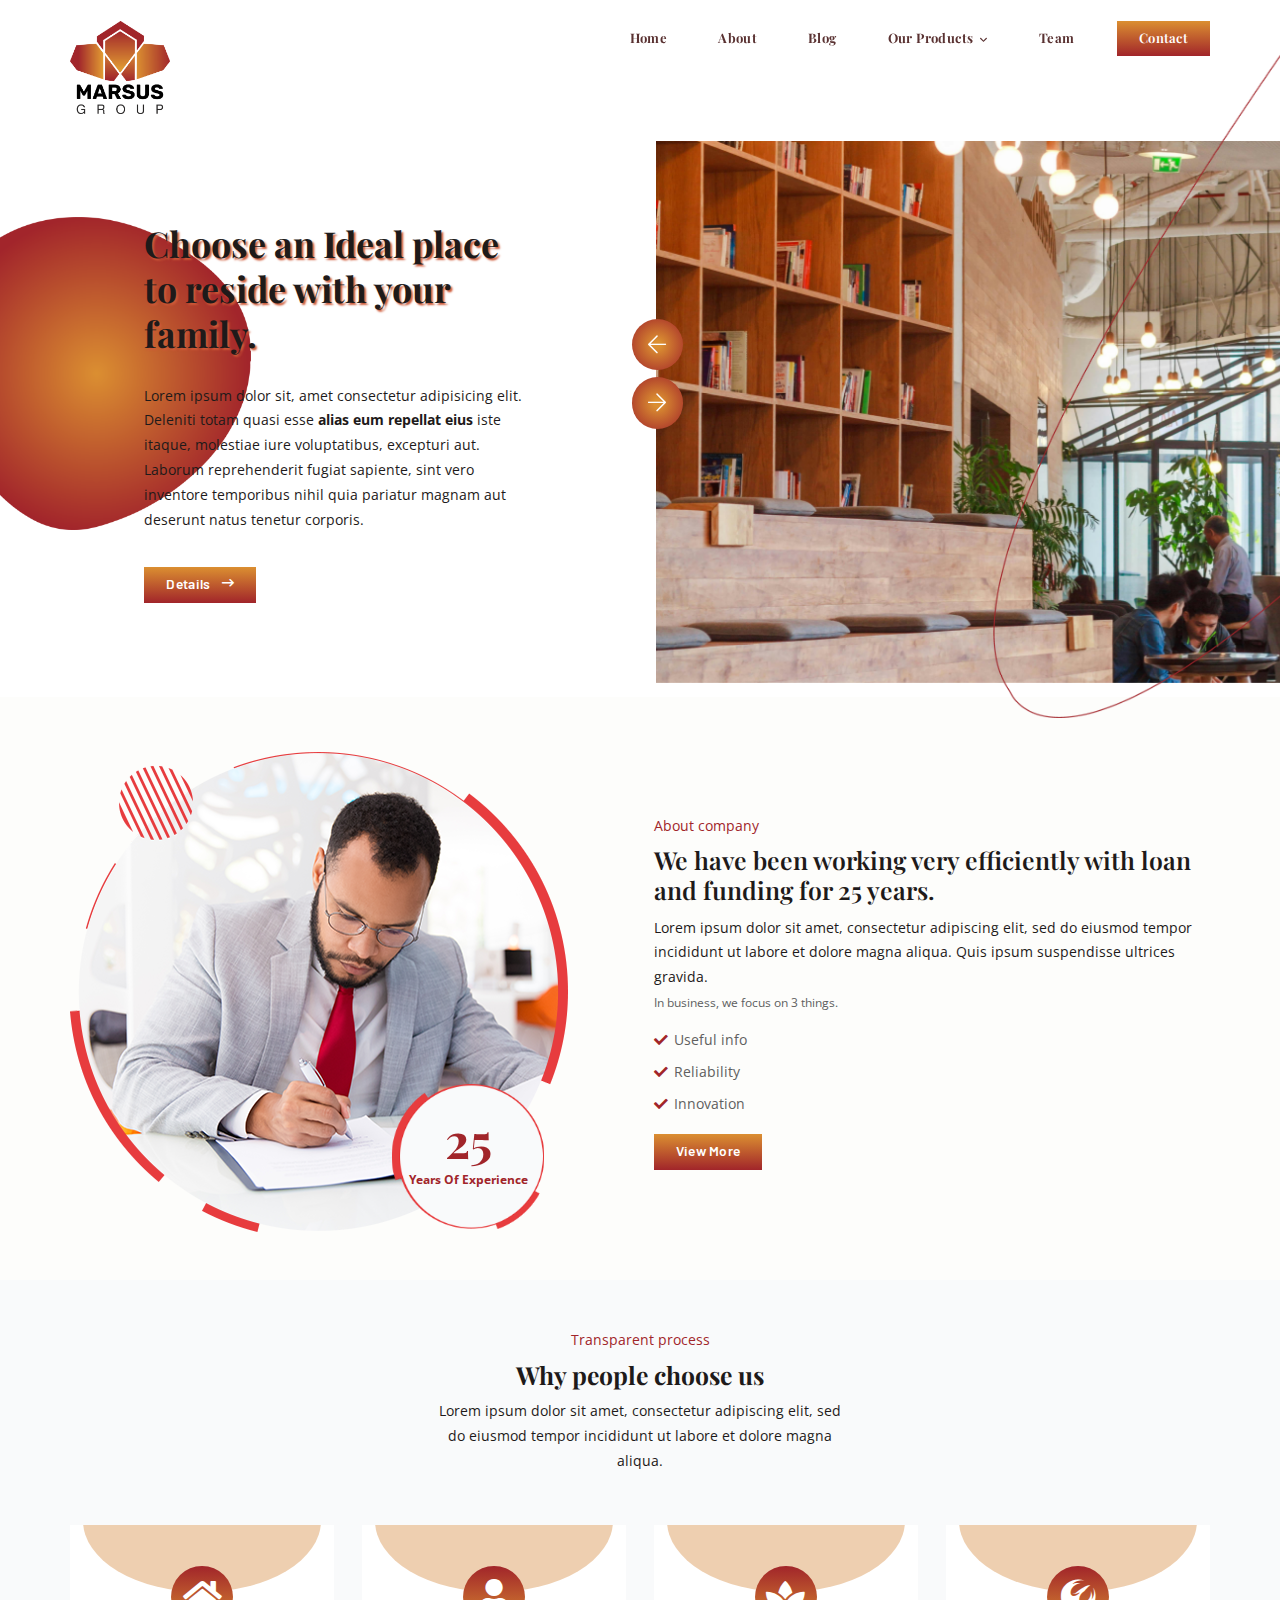
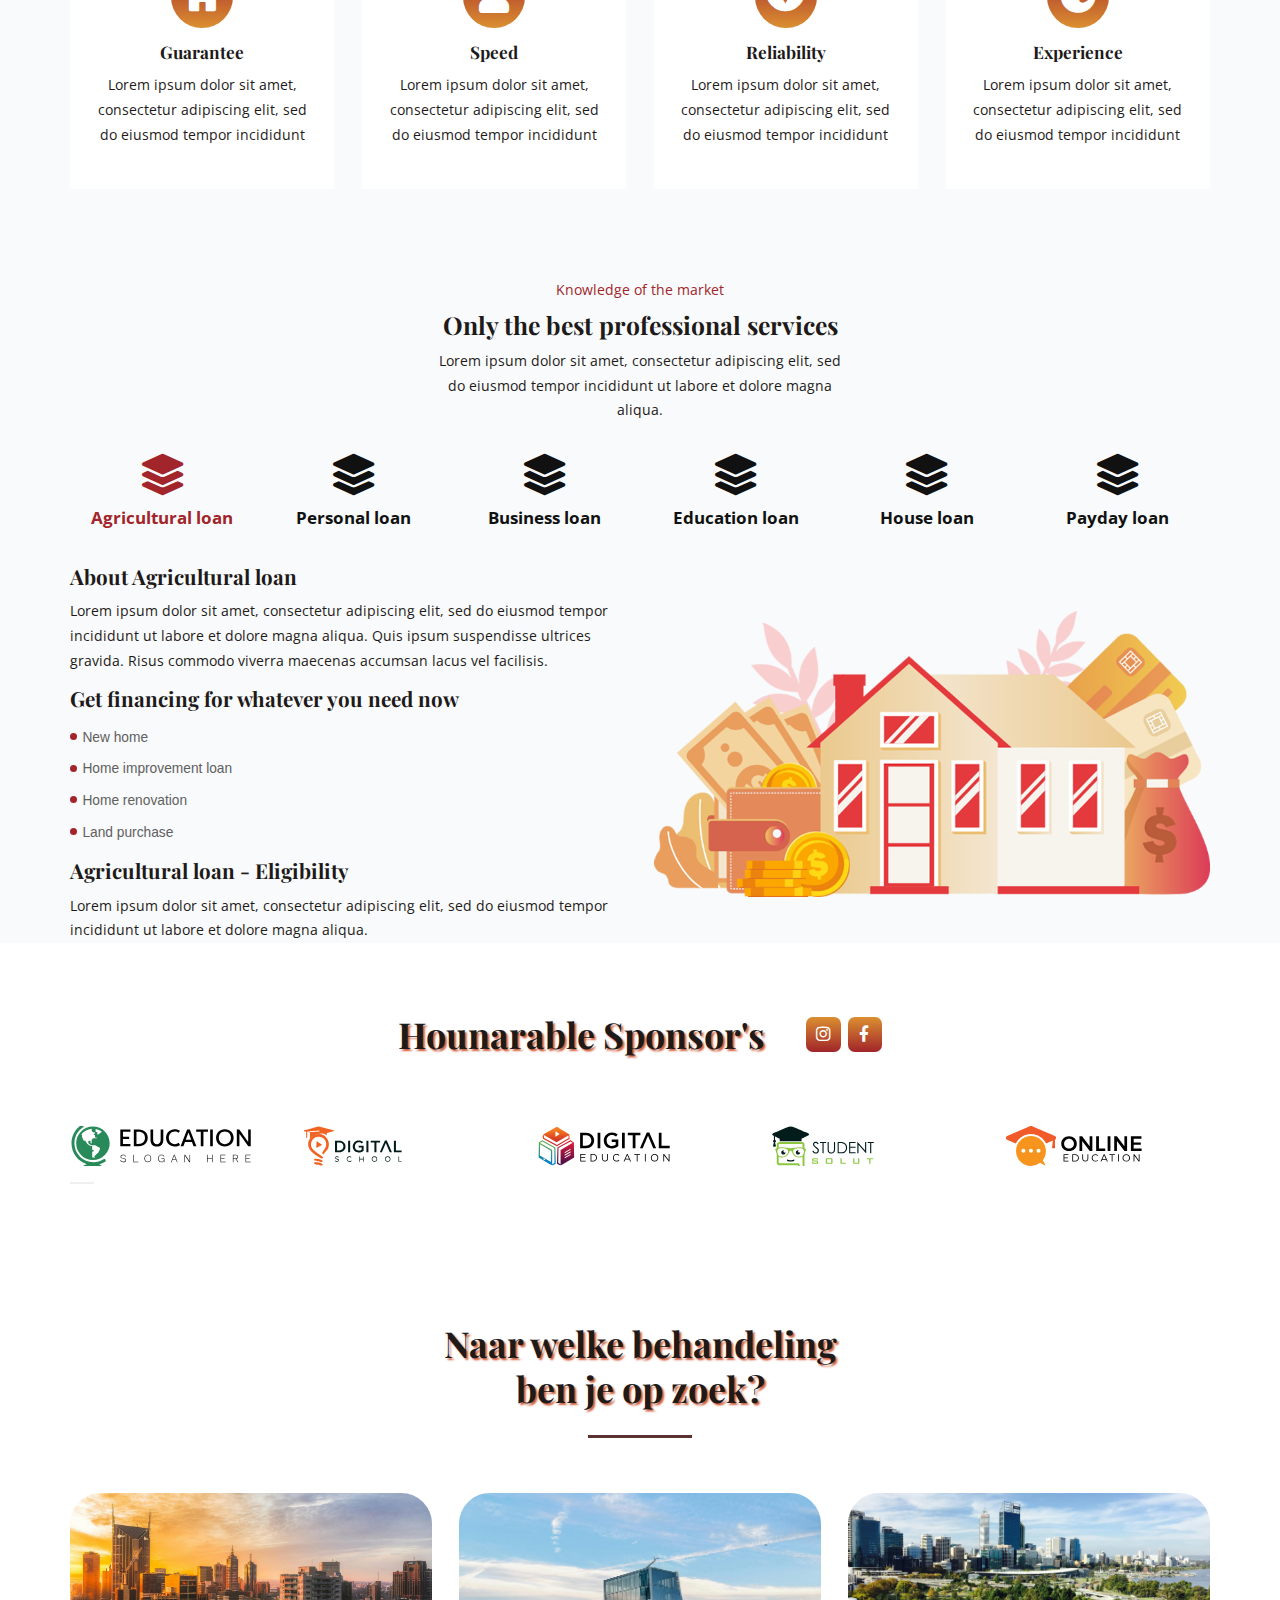
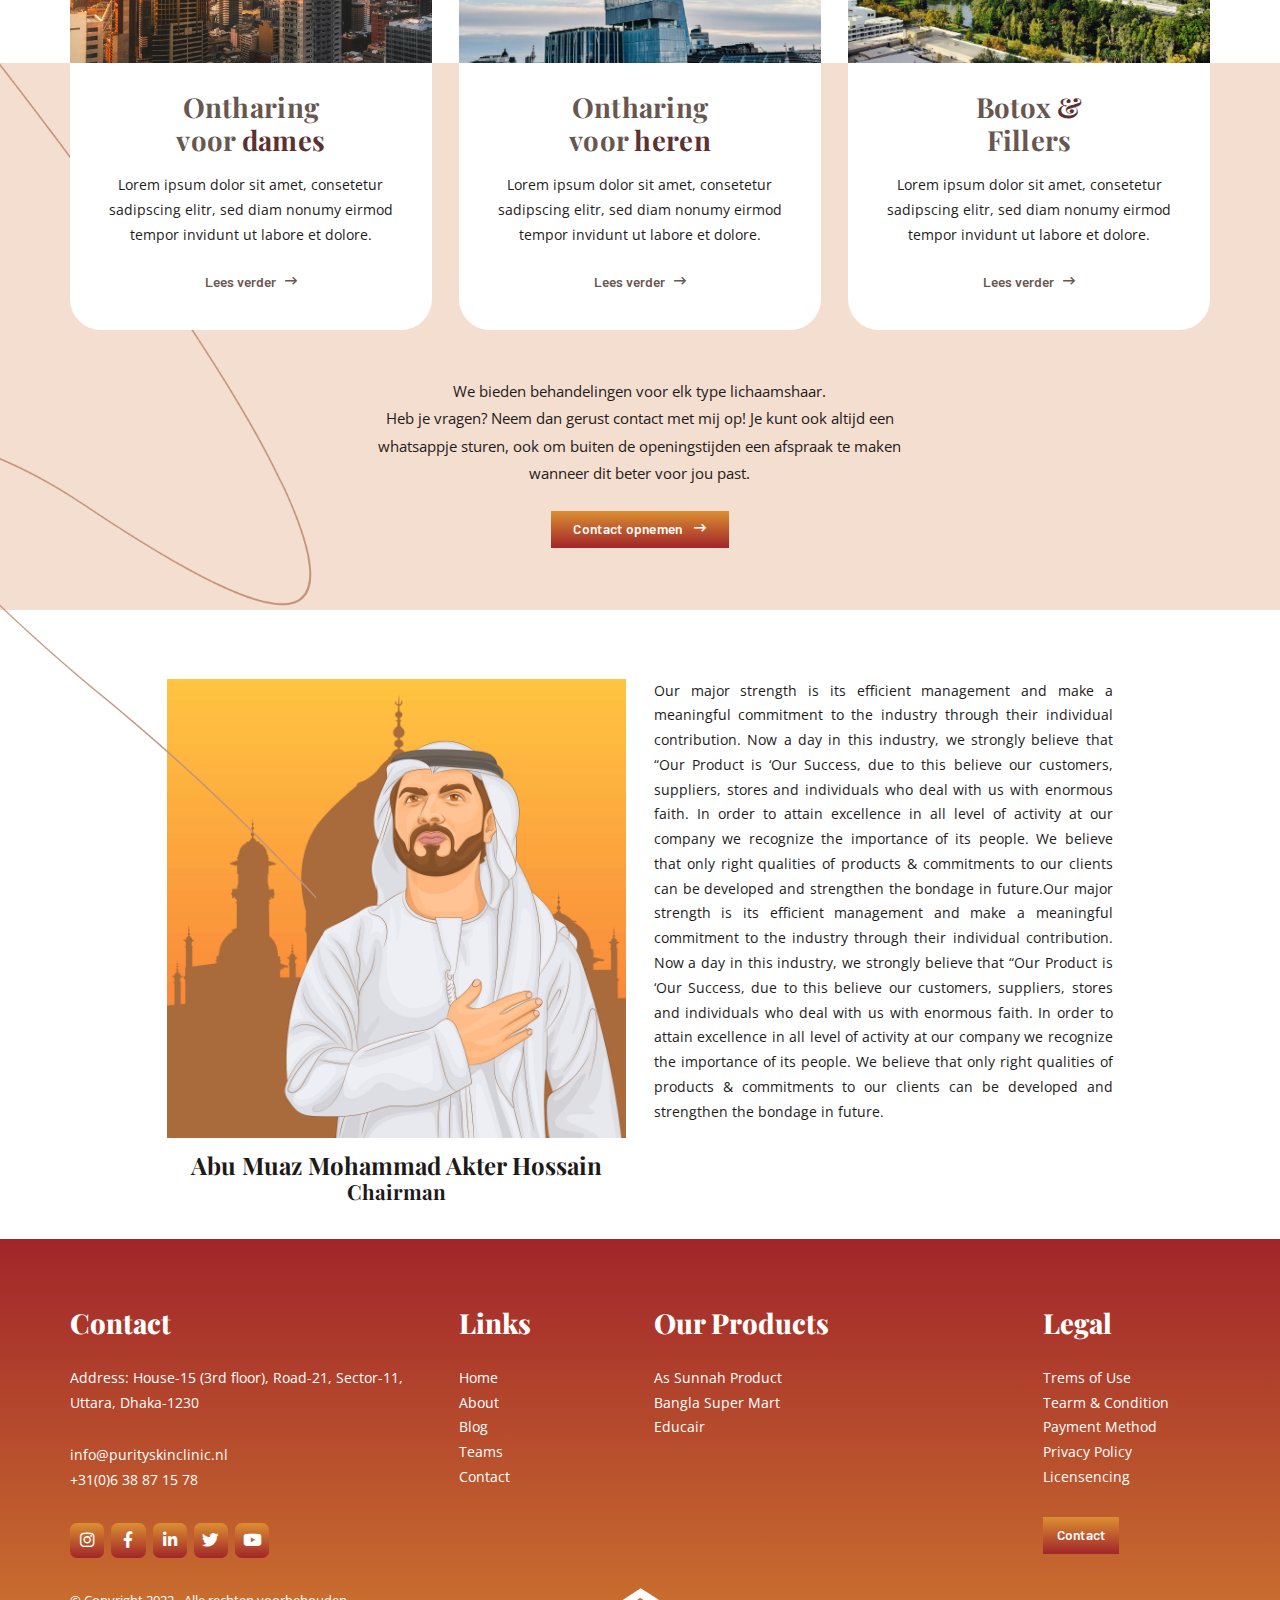
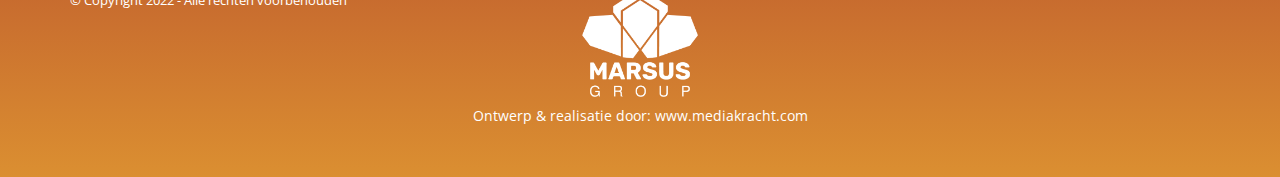
==== index.html @ e3d8effc "first commit" ====
<!DOCTYPE html>
<html lang="en">
<head>
    <meta charset="utf-8">
    <meta name="description" content="">
    <meta name="keywords" content="app, landing, corporate, Creative, Html Template, Template">
    <meta name="author" content="web-themes">
    <meta http-equiv="x-ua-compatible" content="ie=edge">
    <meta name="viewport" content="width=device-width, minimum-scale=1.0, maximum-scale=1.0, initial-scale=1">

    <!-- title -->
   <title>Marsus Group</title>

    <!-- favicon -->
    <link href="img/favicon.png" type="image/png" rel="icon">

    <!-- all css here -->
    <link href="css/bootstrap.min.css" rel="stylesheet" type="text/css" />
    <link href="css/fontawesome.min.css" rel="stylesheet" type="text/css" />
    <link href="css/owl.carousel.min.css" rel="stylesheet" type="text/css" />
    <link href="css/helper.css" rel="stylesheet" type="text/css" />
    <link href="css/style.css" rel="stylesheet" type="text/css" />
    <link href="css/responsive.css" rel="stylesheet" type="text/css" />
</head>
<body>
    <!-- Preloader Start -->
    <!-- <div id="preloader">
        <div class="loader3">
            <span></span>
            <span></span>
        </div>
    </div> -->
    <!-- Preloader End -->

    <!-- start header -->
    <header>
        <div class="container d-flex align-items-start justify-content-between">
            <!--logo start-->
            <a href="index.html" class="logo">
                <img src="img/logo.png" class="img-fluid" alt="">
            </a>
            <!--menu start-->
            <ul id="menu">
            <li class="nav-item"><a href="index.html" class="nav-link">Home</a></li>
            <li class="nav-item"><a href="about.html" class="nav-link">About</a></li>
            <li class="nav-item"><a href="blog.html" class="nav-link">Blog</a></li>               
            <li class="nav-item drop_box">
                <a href="#" class="nav-link">Our Products <i class="far fa-angle-down"></i></a>
                <div class="drop_wrap">
                    <ul>
                        <li><a href="#">Marsus trade group</a></li>
                        <li><a href="#">Marsus trade group</a></li>
                    </ul>
                </div>
            </li>
           
            <li class="nav-item"><a href="team.html" class="nav-link">Team</a></li>
            <li class="nav-item"><a href="contact.html" class="button">Contact</a></li>
        </ul>
            <!--menu end-->

            <!-- menu toggler -->
            <div class="hamburger-menu">
                <span class="line-top"></span>
                <span class="line-center"></span>
                <span class="line-bottom"></span>
            </div>
        </div>
    </header>

    <main class="overflow-hidden">
        <!-- home area -->
        <div class="home_area">
            <div class="home_content">
                <h2 class="title">Choose an Ideal place to reside with your family.</h2>
                <p class="mt_40">Lorem ipsum dolor sit, amet consectetur adipisicing elit. Deleniti totam quasi esse <strong>alias eum repellat eius</strong>  iste itaque, molestiae iure voluptatibus, excepturi aut. Laborum reprehenderit fugiat sapiente, sint vero inventore temporibus nihil quia pariatur magnam aut deserunt natus tenetur corporis.</p>

                <div class="button_group pt_25">
                    <a href="#" class="button mt_25">
                        Details
                        <i class="far fa-long-arrow-right"></i>
                    </a>                    
                </div>
            </div>
            <div class="slider_wrap">
                <div class="owl-carousel home_slider">
                    <div class="item" style="background-image: url(img/home-bg-1.jpg);"></div>
                    <div class="item" style="background-image: url(img/home-bg-2.jpg);"></div>
                    <div class="item" style="background-image: url(img/home-bg-1.jpg);"></div>
                    <div class="item" style="background-image: url(img/home-bg-2.jpg);"></div>
                </div>
                <!-- shape image -->
                <img src="img/home_shape2.png" class="home_shape2" alt="">
            </div>

            <!-- shape image -->
            <img src="img/home_shape1.png" class="home_shape1" alt="">
        </div>
        <!-- about_area -->
        <section class="about-area">
            <div class="container">
                <div class="row align-items-center">
                    <div class="col-lg-6 mt_30">
                        <div class="about-wrap">
                            <img src="img/image3.png" alt="image">

                            <div class="about-shape">
                                <div class="text">
                                    <h3>25</h3>
                                    <span>Years Of Experience</span>
                                </div>
                            </div>
                        </div>
                    </div>

                    <div class="col-lg-6 mt_30">
                        <div class="about-content">
                            <span>About company</span>
                            <h3>We have been working very efficiently with loan and funding for 25 years.</h3>
                            <p>Lorem ipsum dolor sit amet, consectetur adipiscing elit, sed do eiusmod tempor incididunt ut labore et dolore magna aliqua. Quis ipsum suspendisse ultrices gravida.</p>
                            <strong>In business, we focus on 3 things.</strong>
                            <ul class="about-list">
                                <li>
                                    <i class="fas fa-check"></i>
                                    Useful info
                                </li>
                                <li>
                                    <i class="fas fa-check"></i>
                                    Reliability
                                </li>
                                <li>
                                    <i class="fas fa-check"></i>
                                    Innovation
                                </li>
                            </ul>
                            <div class="about-btn">
                                <a href="about.html" class="button">View More</a>
                            </div>
                        </div>
                    </div>
                </div>
            </div>
        </section>
        <!-- process_area -->
        <section class="process-area pt-100 pb-70">
            <div class="container">
                <div class="section-title">
                    <span>Transparent process</span>
                    <h2>Why people choose us</h2>
                    <p>Lorem ipsum dolor sit amet, consectetur adipiscing elit, sed do eiusmod tempor incididunt ut labore et dolore magna aliqua. </p>
                </div>

                <div class="row">
                    <div class="col-lg-3 col-md-6 mt_30">
                        <div class="process-item">
                            <div class="icon">
                                <i class="fas fa-home"></i>
                            </div>
                            <h3>Guarantee</h3>
                            <p>Lorem ipsum dolor sit amet, consectetur adipiscing elit, sed do eiusmod tempor incididunt</p>
                        </div>
                    </div>

                    <div class="col-lg-3 col-md-6 mt_30">
                        <div class="process-item">
                            <div class="icon">
                                <i class="fas fa-user"></i>
                            </div>
                            <h3>Speed</h3>
                            <p>Lorem ipsum dolor sit amet, consectetur adipiscing elit, sed do eiusmod tempor incididunt</p>
                        </div>
                    </div>

                    <div class="col-lg-3 col-md-6 mt_30">
                        <div class="process-item">
                            <div class="icon">
                                <i class="fas fa-spa"></i>
                            </div>
                            <h3>Reliability</h3>
                            <p>Lorem ipsum dolor sit amet, consectetur adipiscing elit, sed do eiusmod tempor incididunt</p>
                        </div>
                    </div>

                    <div class="col-lg-3 col-md-6 mt_30">
                        <div class="process-item">
                            <div class="icon">
                                <i class="fab fa-phoenix-squadron"></i>
                            </div>
                            <h3>Experience</h3>
                            <p>Lorem ipsum dolor sit amet, consectetur adipiscing elit, sed do eiusmod tempor incididunt</p>
                        </div>
                    </div>
                </div>
            </div>
        </section>
        <section class="best-services-area pt_50">
            <div class="container">
                <div class="section-title">
                    <span>Knowledge of the market</span>
                    <h2>Only the best professional services</h2>
                    <p>Lorem ipsum dolor sit amet, consectetur adipiscing elit, sed do eiusmod tempor incididunt ut labore et dolore magna aliqua. </p>
                </div>

                <div class="tab services-list-tab">
                    <ul class="tabs-list active">
                        <li class="current">
                            <i class="fas fa-layer-group"></i>
                            <span>Agricultural loan</span>
                        </li>
                        <li class="">
                            <i class="fas fa-layer-group"></i>
                            <span>Personal loan</span>
                        </li>
                        <li class="">
                            <i class="fas fa-layer-group"></i>
                            <span>Business loan</span>
                        </li>
                        <li class="">
                            <i class="fas fa-layer-group"></i>
                            <span>Education loan</span>
                        </li>
                        <li class="">
                            <i class="fas fa-layer-group"></i>
                            <span>House loan</span>
                        </li>
                        <li class="">
                            <i class="fas fa-layer-group"></i>
                            <span>Payday loan</span>
                        </li>
                    </ul>

                    <div class="tab_content">
                        <div class="tabs_item" style="display: block;">
                            <div class="row align-items-center">
                                <div class="col-lg-6">
                                    <div class="services-tab-content">
                                        <h3>About Agricultural loan</h3>
                                        <p>Lorem ipsum dolor sit amet, consectetur adipiscing elit, sed do eiusmod tempor incididunt ut labore et dolore magna aliqua. Quis ipsum suspendisse ultrices gravida. Risus commodo viverra maecenas accumsan lacus vel facilisis.</p>
                                    </div>
                                    <ul class="list">
                                        <h3>Get financing for whatever you need now</h3>
                                        <li>New home</li>
                                        <li>Home improvement loan</li>
                                        <li>Home renovation</li>
                                        <li>Land purchase</li>
                                    </ul>
                                    <div class="services-tab-content left">
                                        <h3>Agricultural loan - Eligibility</h3>
                                        <p>Lorem ipsum dolor sit amet, consectetur adipiscing elit, sed do eiusmod tempor incididunt ut labore et dolore magna aliqua.</p>
                                    </div>
                                </div>

                                <div class="col-lg-6">
                                    <div class="services-tab-image1">
                                        <img src="img/services-tab2.png" alt="image" class="w-100">
                                    </div>
                                </div>
                            </div>
                        </div>

                        <div class="tabs_item" style="display: none;">
                            <div class="row align-items-center">
                                <div class="col-lg-6">
                                    <div class="services-tab-content">
                                        <h3>About Personal loan</h3>
                                        <p>Lorem ipsum dolor sit amet, consectetur adipiscing elit, sed do eiusmod tempor incididunt ut labore et dolore magna aliqua. Quis ipsum suspendisse ultrices gravida. Risus commodo viverra maecenas accumsan lacus vel facilisis.</p>
                                    </div>
                                    <ul class="list">
                                        <h3>Get financing for whatever you need now</h3>
                                        <li>New home</li>
                                        <li>Home improvement loan</li>
                                        <li>Home renovation</li>
                                        <li>Land purchase</li>
                                    </ul>
                                    <div class="services-tab-content left">
                                        <h3>Personal loan - Eligibility</h3>
                                        <p>Lorem ipsum dolor sit amet, consectetur adipiscing elit, sed do eiusmod tempor incididunt ut labore et dolore magna aliqua.</p>
                                    </div>
                                </div>

                                <div class="col-lg-6">
                                    <div class="services-tab-image1">
                                        <img src="img/services-tab2.png" alt="image" class="w-100">
                                    </div>
                                </div>
                            </div>
                        </div>

                        <div class="tabs_item" style="display: none;">
                            <div class="row align-items-center">
                                <div class="col-lg-6">
                                    <div class="services-tab-content">
                                        <h3>About Business loan</h3>
                                        <p>Lorem ipsum dolor sit amet, consectetur adipiscing elit, sed do eiusmod tempor incididunt ut labore et dolore magna aliqua. Quis ipsum suspendisse ultrices gravida. Risus commodo viverra maecenas accumsan lacus vel facilisis.</p>
                                    </div>
                                    <ul class="list">
                                        <h3>Get financing for whatever you need now</h3>
                                        <li>New home</li>
                                        <li>Home improvement loan</li>
                                        <li>Home renovation</li>
                                        <li>Land purchase</li>
                                    </ul>
                                    <div class="services-tab-content left">
                                        <h3>Business loan - Eligibility</h3>
                                        <p>Lorem ipsum dolor sit amet, consectetur adipiscing elit, sed do eiusmod tempor incididunt ut labore et dolore magna aliqua.</p>
                                    </div>
                                </div>

                                <div class="col-lg-6">
                                    <div class="services-tab-image1">
                                        <img src="img/services-tab2.png" alt="image" class="w-100">
                                    </div>
                                </div>
                            </div>
                        </div>

                        <div class="tabs_item" style="display: none;">
                            <div class="row align-items-center">
                                <div class="col-lg-6">
                                    <div class="services-tab-content">
                                        <h3>About Education loan</h3>
                                        <p>Lorem ipsum dolor sit amet, consectetur adipiscing elit, sed do eiusmod tempor incididunt ut labore et dolore magna aliqua. Quis ipsum suspendisse ultrices gravida. Risus commodo viverra maecenas accumsan lacus vel facilisis.</p>
                                    </div>
                                    <ul class="list">
                                        <h3>Get financing for whatever you need now</h3>
                                        <li>New home</li>
                                        <li>Home improvement loan</li>
                                        <li>Home renovation</li>
                                        <li>Land purchase</li>
                                    </ul>
                                    <div class="services-tab-content left">
                                        <h3>Education loan - Eligibility</h3>
                                        <p>Lorem ipsum dolor sit amet, consectetur adipiscing elit, sed do eiusmod tempor incididunt ut labore et dolore magna aliqua.</p>
                                    </div>
                                </div>

                                <div class="col-lg-6">
                                    <div class="services-tab-image1">
                                        <img src="img/services-tab2.png" alt="image" class="w-100">
                                    </div>
                                </div>
                            </div>
                        </div>

                        <div class="tabs_item" style="display: none;">
                            <div class="row align-items-center">
                                <div class="col-lg-6">
                                    <div class="services-tab-content">
                                        <h3>About Home Loan</h3>
                                        <p>Lorem ipsum dolor sit amet, consectetur adipiscing elit, sed do eiusmod tempor incididunt ut labore et dolore magna aliqua. Quis ipsum suspendisse ultrices gravida. Risus commodo viverra maecenas accumsan lacus vel facilisis.</p>
                                    </div>
                                    <ul class="list">
                                        <h3>Get financing for whatever you need now</h3>
                                        <li>New home</li>
                                        <li>Home improvement loan</li>
                                        <li>Home renovation</li>
                                        <li>Land purchase</li>
                                    </ul>
                                    <div class="services-tab-content left">
                                        <h3>Home Loan - Eligibility</h3>
                                        <p>Lorem ipsum dolor sit amet, consectetur adipiscing elit, sed do eiusmod tempor incididunt ut labore et dolore magna aliqua.</p>
                                    </div>
                                </div>

                                <div class="col-lg-6">
                                    <div class="services-tab-image1">
                                        <img src="img/services-tab2.png" alt="image" class="w-100">
                                    </div>
                                </div>
                            </div>
                        </div>

                        <div class="tabs_item" style="display: none;">
                            <div class="row align-items-center">
                                <div class="col-lg-6">
                                    <div class="services-tab-content">
                                        <h3>About Payday loan</h3>
                                        <p>Lorem ipsum dolor sit amet, consectetur adipiscing elit, sed do eiusmod tempor incididunt ut labore et dolore magna aliqua. Quis ipsum suspendisse ultrices gravida. Risus commodo viverra maecenas accumsan lacus vel facilisis.</p>
                                    </div>
                                    <ul class="list">
                                        <h3>Get financing for whatever you need now</h3>
                                        <li>New home</li>
                                        <li>Home improvement loan</li>
                                        <li>Home renovation</li>
                                        <li>Land purchase</li>
                                    </ul>
                                    <div class="services-tab-content left">
                                        <h3>Payday loan - Eligibility</h3>
                                        <p>Lorem ipsum dolor sit amet, consectetur adipiscing elit, sed do eiusmod tempor incididunt ut labore et dolore magna aliqua.</p>
                                    </div>
                                </div>

                                <div class="col-lg-6">
                                    <div class="services-tab-image1">
                                        <img src="img/services-tab2.png" alt="image" class="w-100">
                                    </div>
                                </div>
                            </div>
                        </div>
                    </div>
                </div>
            </div>
        </section>
        <!-- social area -->
        <div class="social_area">
            <div class="container">
                <div class="d-sm-flex align-items-center justify-content-center mb_100 text-center">
                    <h2 class="title">Hounarable Sponsor's</h2>
                    <div class="social_icons ml_60">
                        <a href="#"><i class="fab fa-instagram"></i></a>
                        <a href="#"><i class="fab fa-facebook-f"></i></a>
                    </div>
                </div>
                <div class="owl-carousel slider1">
                    <div class="item">
                        <img src="img/1.svg" alt="">
                    </div>
                    <div class="item">
                        <img src="img/2.svg" alt="">
                    </div>
                    <div class="item">
                        <img src="img/3.svg" alt="">
                    </div>
                    <div class="item">
                        <img src="img/4.svg" alt="">
                    </div>
                    <div class="item">
                        <img src="img/5.svg" alt="">
                    </div>
                    <div class="item">
                        <img src="img/6.svg" alt="">
                    </div>
                </div>
            </div>
           
        </div>
         <!-- treatment area -->
         <div class="treatment_area">
            <div class="container">
                <div class="text-center pb_40">
                    <h2 class="title mx-auto">Naar welke behandeling<br> ben je op zoek?</h2>
                    <div class="line mx-auto mt_35"></div>
                </div>
                <div class="row">
                    <div class="col-lg-4 col-md-6 col-sm-6 mt_40">
                        <div class="treatment_box">
                            <a href="#" class="treatment_img overflow-hidden">
                                <img src="img/treat1.jpg" class="w-100" alt="">
                            </a>
                            <div class="treatment_content">
                                <a href="#">
                                    <h4>Ontharing <br> voor <span>dames</span></h4>
                                </a>
                                <p>Lorem ipsum dolor sit amet, consetetur sadipscing elitr, sed diam nonumy eirmod tempor invidunt ut labore et dolore.</p>
                                <a href="#" class="link">
                                    Lees verder
                                    <i class="far fa-long-arrow-right"></i>
                                </a>
                            </div>
                        </div>
                    </div>                    
                    <div class="col-lg-4 col-md-6 col-sm-6 mt_40">
                        <div class="treatment_box">
                            <a href="#" class="treatment_img overflow-hidden">
                                <img src="img/treat2.jpg" class="w-100" alt="">
                            </a>
                            <div class="treatment_content">
                                <a href="#">
                                    <h4>Ontharing <br> voor <span>heren</span></h4>
                                </a>
                                <p>Lorem ipsum dolor sit amet, consetetur sadipscing elitr, sed diam nonumy eirmod tempor invidunt ut labore et dolore.</p>
                                <a href="#" class="link">
                                    Lees verder
                                    <i class="far fa-long-arrow-right"></i>
                                </a>
                            </div>
                        </div>
                    </div>                    
                    <div class="col-lg-4 mt_40">
                        <div class="treatment_box">
                            <a href="#" class="treatment_img overflow-hidden">
                                <img src="img/treat3.jpg" class="w-100" alt="">
                            </a>
                            <div class="treatment_content">
                                <a href="#">
                                    <h4>Botox <span>&</span> <br> Fillers</h4>
                                </a>
                                <p>Lorem ipsum dolor sit amet, consetetur sadipscing elitr, sed diam nonumy eirmod tempor invidunt ut labore et dolore.</p>
                                <a href="#" class="link">
                                    Lees verder
                                    <i class="far fa-long-arrow-right"></i>
                                </a>
                            </div>
                        </div>
                    </div>
                </div>
                <div class="bottom_content text-center">
                    <p>We bieden behandelingen voor elk type lichaamshaar.<br> Heb je vragen? Neem dan gerust contact met mij op! Je kunt ook altijd een whatsappje sturen, ook om buiten de openingstijden een afspraak te maken wanneer dit beter voor jou past.</p>
                    <a href="#" class="button mt_35">Contact opnemen <i class="far fa-long-arrow-right"></i></a>
                </div>
            </div>
            <!-- shape image -->
            <img src="img/shape1.png" class="shape1" alt="">
        </div>
        <!-- chairman_area -->
         <div class="chairman_area">
            <div class="container">
                <div class="row justify-content-center">
                    <div class="col-lg-5 mt_50">
                        <img src="img/muslim-man.jpg" alt="" class="w-100">
                        <h2>Abu Muaz Mohammad Akter Hossain</h2>
                        <h3>Chairman</h3>
                    </div>
                    <div class="col-lg-5 mt_50">
                        <p>Our major strength is its efficient management and make a meaningful commitment to the industry through their individual contribution. Now a day in this industry, we strongly believe that “Our Product is ‘Our Success, due to this believe our customers, suppliers, stores and individuals who deal with us with enormous faith. In order to attain excellence in all level of activity at our company we recognize the importance of its people. We believe that only right qualities of products & commitments to our clients can be developed and strengthen the bondage in future.Our major strength is its efficient management and make a meaningful commitment to the industry through their individual contribution. Now a day in this industry, we strongly believe that “Our Product is ‘Our Success, due to this believe our customers, suppliers, stores and individuals who deal with us with enormous faith. In order to attain excellence in all level of activity at our company we recognize the importance of its people. We believe that only right qualities of products & commitments to our clients can be developed and strengthen the bondage in future.</p>
                    </div>
                </div>
            </div>
         </div>
    </main>


        <!-- footer area -->
        <footer>
            <div class="container">
                <div class="row form-row">
                    <div class="col-lg-4 col-sm-6">
                        <h4>Contact</h4>
                        <p class="mt_40">Address: House-15 (3rd floor), Road-21, Sector-11, Uttara, Dhaka-1230</p>
                        <p class="mt_40">
                            <a href="mailto:info@purityskinclinic.nl">info@purityskinclinic.nl</a><br>
                            <a href="tel:310638871578">+31(0)6 38 87 15 78</a>
                        </p>
                        <div class="social_icons mt_45 mb_45">
                            <a href="#"><i class="fab fa-instagram"></i></a>
                            <a href="#"><i class="fab fa-facebook-f"></i></a>
                            <a href="#"><i class="fab fa-linkedin-in"></i></a>
                            <a href="#"><i class="fab fa-twitter"></i></a>
                            <a href="#"><i class="fab fa-youtube"></i></a>
                        </div>
                        <p class="copyright">© Copyright 2022 - Alle rechten voorbehouden</p>
                    </div>                        
                    <div class="col-lg-2 col-sm-6">
                        <h4>Links</h4>
                        <ul>
                            <li><a href="#">Home</a></li>
                            <li><a href="#">About</a></li>
                            <li><a href="#">Blog</a></li>
                            <li><a href="#">Teams</a></li>
                            <li><a href="#">Contact</a></li>
                        </ul>
                    </div>                        
                    <div class="col-lg-4 col-sm-6">
                        <h4>Our Products</h4>
                        <ul>
                            <li><a href="#">As Sunnah Product</a></li>
                            <li><a href="#">Bangla Super Mart</a></li>
                            <li><a href="#">Educair</a></li>
                        </ul>
                    </div>                        
                    <div class="col-lg-2 col-sm-6">
                        <h4>Legal</h4>
                        <ul>
                            <li><a href="#">Trems of Use</a></li>
                            <li><a href="#">Tearm & Condition</a></li>
                            <li><a href="#">Payment Method</a></li>
                            <li><a href="#">Privacy Policy</a></li>
                            <li><a href="#">Licensencing</a></li>
                        </ul>
                        <a href="#" class="button white_btn mt_40">Contact</a>
                    </div>                        
                </div>

                <div class="footer_bottom">
                    <a href="index.html"><img src="img/f_logo.png" alt=""></a>
                    <p>Ontwerp & realisatie door: <a href="https://www.mediakracht.com/">www.mediakracht.com</a></p>
                </div>
            </div>
        </footer>

    <!-- all js here -->
    <script src="js/jquery-3.4.1.min.js"></script>
    <script src="js/plugins.js"></script>
    <script src="js/main.js"></script>
</body>
</html>
---- css/helper.css ----
/*
**margin .5rem - 10.0rem
**padding .5rem - 10.0rem
*/

.mt_5{margin-top:.5rem}.mt_10{margin-top:1.0rem}.mt_15{margin-top:1.5rem}.mt_20{margin-top:2.0rem}.mt_25{margin-top:2.5rem}.mt_30{margin-top:3.0rem}.mt_35{margin-top:3.5rem}.mt_40{margin-top:4.0rem}.mt_45{margin-top:4.5rem}.mt_50{margin-top:5.0rem}.mt_55{margin-top:5.5rem}.mt_60{margin-top:6.0rem}.mt_65{margin-top:6.5rem}.mt_70{margin-top:7.0rem}.mt_75{margin-top:7.5rem}.mt_80{margin-top:8.0rem}.mt_85{margin-top:8.5rem}.mt_90{margin-top:9.0rem}.mt_95{margin-top:9.5rem}.mt_100{margin-top:10.0rem}.mb_5{margin-bottom:.5rem}.mb_10{margin-bottom:1.0rem}.mb_15{margin-bottom:1.5rem}.mb_20{margin-bottom:2.0rem}.mb_25{margin-bottom:2.5rem}.mb_30{margin-bottom:3.0rem}.mb_35{margin-bottom:3.5rem}.mb_40{margin-bottom:4.0rem}.mb_45{margin-bottom:4.5rem}.mb_50{margin-bottom:5.0rem}.mb_55{margin-bottom:5.5rem}.mb_60{margin-bottom:6.0rem}.mb_65{margin-bottom:6.5rem}.mb_70{margin-bottom:7.0rem}.mb_75{margin-bottom:7.5rem}.mb_80{margin-bottom:8.0rem}.mb_85{margin-bottom:8.5rem}.mb_90{margin-bottom:9.0rem}.mb_95{margin-bottom:9.5rem}.mb_100{margin-bottom:10.0rem}.mr_5{margin-right:.5rem}.mr_10{margin-right:1.0rem}.mr_15{margin-right:1.5rem}.mr_20{margin-right:2.0rem}.mr_25{margin-right:2.5rem}.mr_30{margin-right:3.0rem}.mr_35{margin-right:3.5rem}.mr_40{margin-right:4.0rem}.mr_45{margin-right:4.5rem}.mr_50{margin-right:5.0rem}.mr_55{margin-right:5.5rem}.mr_60{margin-right:6.0rem}.mr_65{margin-right:6.5rem}.mr_70{margin-right:7.0rem}.mr_75{margin-right:7.5rem}.mr_80{margin-right:8.0rem}.mr_85{margin-right:8.5rem}.mr_90{margin-right:9.0rem}.mr_95{margin-right:9.5rem}.mr_100{margin-right:10.0rem}.ml_5{margin-left:.5rem}.ml_10{margin-left:1.0rem}.ml_15{margin-left:1.5rem}.ml_20{margin-left:2.0rem}.ml_25{margin-left:2.5rem}.ml_30{margin-left:3.0rem}.ml_35{margin-left:3.5rem}.ml_40{margin-left:4.0rem}.ml_45{margin-left:4.5rem}.ml_50{margin-left:5.0rem}.ml_55{margin-left:5.5rem}.ml_60{margin-left:6.0rem}.ml_65{margin-left:6.5rem}.ml_70{margin-left:7.0rem}.ml_75{margin-left:7.5rem}.ml_80{margin-left:8.0rem}.ml_85{margin-left:8.5rem}.ml_90{margin-left:9.0rem}.ml_95{margin-left:9.5rem}.ml_100{margin-left:10.0rem}.pt_5{padding-top:.5rem}.pt_10{padding-top:1.0rem}.pt_15{padding-top:1.5rem}.pt_20{padding-top:2.0rem}.pt_25{padding-top:2.5rem}.pt_30{padding-top:3.0rem}.pt_35{padding-top:3.5rem}.pt_40{padding-top:4.0rem}.pt_45{padding-top:4.5rem}.pt_50{padding-top:5.0rem}.pt_55{padding-top:5.5rem}.pt_60{padding-top:6.0rem}.pt_65{padding-top:6.5rem}.pt_70{padding-top:7.0rem}.pt_75{padding-top:7.5rem}.pt_80{padding-top:8.0rem}.pt_85{padding-top:8.5rem}.pt_90{padding-top:9.0rem}.pt_95{padding-top:9.5rem}.pt_100{padding-top:10.0rem}.pb_5{padding-bottom:.5rem}.pb_10{padding-bottom:1.0rem}.pb_15{padding-bottom:1.5rem}.pb_20{padding-bottom:2.0rem}.pb_25{padding-bottom:2.5rem}.pb_30{padding-bottom:3.0rem}.pb_35{padding-bottom:3.5rem}.pb_40{padding-bottom:4.0rem}.pb_45{padding-bottom:4.5rem}.pb_50{padding-bottom:5.0rem}.pb_55{padding-bottom:5.5rem}.pb_60{padding-bottom:6.0rem}.pb_65{padding-bottom:6.5rem}.pb_70{padding-bottom:7.0rem}.pb_75{padding-bottom:7.5rem}.pb_80{padding-bottom:8.0rem}.pb_85{padding-bottom:8.5rem}.pb_90{padding-bottom:9.0rem}.pb_95{padding-bottom:9.5rem}.pb_100{padding-bottom:10.0rem}.pr_5{padding-right:.5rem}.pr_10{padding-right:1.0rem}.pr_15{padding-right:1.5rem}.pr_20{padding-right:2.0rem}.pr_25{padding-right:2.5rem}.pr_30{padding-right:3.0rem}.pr_35{padding-right:3.5rem}.pr_40{padding-right:4.0rem}.pr_45{padding-right:4.5rem}.pr_50{padding-right:5.0rem}.pr_55{padding-right:5.5rem}.pr_60{padding-right:6.0rem}.pr_65{padding-right:6.5rem}.pr_70{padding-right:7.0rem}.pr_75{padding-right:7.5rem}.pr_80{padding-right:8.0rem}.pr_85{padding-right:8.5rem}.pr_90{padding-right:9.0rem}.pr_95{padding-right:9.5rem}.pr_100{padding-right:10.0rem}.pl_5{padding-left:.5rem}.pl_10{padding-left:1.0rem}.pl_15{padding-left:1.5rem}.pl_20{padding-left:2.0rem}.pl_25{padding-left:2.5rem}.pl_30{padding-left:3.0rem}.pl_35{padding-left:3.5rem}.pl_40{padding-left:4.0rem}.pl_45{padding-left:4.5rem}.pl_50{padding-left:5.0rem}.pl_55{padding-left:5.5rem}.pl_60{padding-left:6.0rem}.pl_65{padding-left:6.5rem}.pl_70{padding-left:7.0rem}.pl_75{padding-left:7.5rem}.pl_80{padding-left:8.0rem}.pl_85{padding-left:8.5rem}.pl_90{padding-left:9.0rem}.pl_95{padding-left:9.5rem}.pl_100{padding-left:10.0rem}
---- css/style.css ----
/*======================
   01. Google fonts
========================*/
@import url('https://fonts.googleapis.com/css2?family=Barlow:wght@600&family=Open+Sans:wght@400;500;600;700&family=Playfair+Display:wght@400;600;700&display=swap');

/*======================
   02. Basic css
========================*/
html{
	font-size: 62.2%;
}
a, button, img{
	-webkit-transition: 0.3s;
	-o-transition: 0.3s;
	transition: 0.3s;
}
p a{
	color: #685650;
}
p a:hover{
	color: #5a3232;
}
main{
	padding-top: 20.5rem;
}
html,
body,
div,
span,
h1,
h2,
h3,
h4,
h5,
h6,
p,
a,
strong,
i,
ol,
ul,
li,
form,
label,
footer,
header,
menu,
nav,
section {
	margin: 0;
	padding: 0;
}
/* #db8f31
#a1252a */
body {
	line-height: 1.8;
	font-family: 'Open Sans', sans-serif;
	background-color: #fff;
	color: rgb(30 26 26);
	font-weight: 400;
	font-size: 2rem;
}
ol,
ul {
	list-style: none;
}

a:hover {
	text-decoration: none;
}

button:focus,
a:focus,
input:focus,
textarea:focus{
	outline: none;
}

/* page loader  */
#preloader {
	position: fixed;
	background: #F8EFE9;
	top: 0;
	left: 0;
	right: 0;
	bottom: 0;
	z-index: 99999;
	height: 100vh;
	width: 100vw;
	display: -webkit-box;
	display: -ms-flexbox;
	display: flex;
	-webkit-box-align: center;
	    -ms-flex-align: center;
	        align-items: center;
	-webkit-box-pack: center;
	    -ms-flex-pack: center;
	        justify-content: center;
}
.loader3 {
	width: 5.0rem;
	height: 5.0rem;
	display: inline-block;
	padding: .0rem;
	text-align: left;
}

.loader3 span {
	position: absolute;
	display: inline-block;
	width: 5.0rem;
	height: 5.0rem;
	border-radius: 100%;
	background: #5a3232;
	-webkit-animation: loader3 1.5s linear infinite;
	animation: loader3 1.5s linear infinite;
}

.loader3 span:last-child {
	animation-delay: -0.9s;
	-webkit-animation-delay: -0.9s;
}

@keyframes loader3 {
  	0% {
    	-webkit-transform: scale(0, 0);
    	        transform: scale(0, 0);
    	opacity: 0.8;
  	}
  	100% {
    	-webkit-transform: scale(1, 1);
    	        transform: scale(1, 1);
    	opacity: 0;
  	}
}

@-webkit-keyframes loader3 {
  	0% {
    	-webkit-transform: scale(0, 0);
    	opacity: 0.8;
  	}
  	100% {
    	-webkit-transform: scale(1, 1);
    	opacity: 0;
  	}
}
/*Hamburger-menu START CSS*/
.hamburger-menu {
	cursor: pointer;
	display: none;
	z-index: 999;
}
.hamburger-menu span {
	background: #685650;
	width: 4.0rem;
	height: .3rem;
	display: block;
	margin: .7rem 0;
	-webkit-transition: all 0.3s ease;
	-o-transition: all 0.3s ease;
	transition: all 0.3s ease;
}
.hamburger-menu .line-center{
	width: 3rem;
	margin-left: auto;
}
.hamburger-menu .line-top.current {
	-webkit-transform: translateY(335%) rotate(135deg);
	-ms-transform: translateY(335%) rotate(135deg);
	transform: translateY(335%) rotate(135deg);
}
.hamburger-menu .line-center.current {
	opacity: 0;
}
.hamburger-menu .line-bottom.current {
	-webkit-transform: translateY(-325%) rotate(-135deg);
	-ms-transform: translateY(-325%) rotate(-135deg);
	transform: translateY(-325%) rotate(-135deg);
}
header {
	position: fixed;
	top: 0;
	left: 0;
	z-index: 1024;
	width: 100%;
	padding: 3rem 0;
	-webkit-transition: 0.3s;
	-o-transition: 0.3s;
	transition: 0.3s;
}

/*sticky START CSS*/
header.sticky {
	padding: 2rem 0;
	background-color: #fff;
   -webkit-box-shadow: 0 .8rem 2.0rem 0 rgba(0, 0, 0, .1);
   box-shadow: 0 .8rem 2.0rem 0 rgba(0, 0, 0, .1);
}
.logo{
	margin-right: 2.2rem;
	display: block;
	width: 100%;
	max-width: 14.5rem;
}
.logo img{
	width: 100%;
}
header.sticky .logo img{
	width: 10rem;
}
header.sticky .logo h2{
	font-size: 3rem;
}
#menu {
	display: -webkit-box;
	display: -ms-flexbox;
	display: flex;
	-webkit-box-align: center;
	    -ms-flex-align: center;
	        align-items: center;
	-webkit-box-pack: end;
	    -ms-flex-pack: end;
	        justify-content: flex-end;
}
#menu>li {
	position: relative;
	margin: 0 1.5rem;
}
#menu>li:last-child{
	margin-right: 0;
}
#menu>li>a.nav-link {
	padding: 1rem 2.2rem 1.2rem;
	color: #5a3232;
	font-size: 2.2rem;
	font-weight: 700;
	line-height: 1.36;
	letter-spacing: 0.06rem;
	display: -webkit-box;
	display: -ms-flexbox;
	display: flex;
	-webkit-box-align: center;
	    -ms-flex-align: center;
	        align-items: center;
	-webkit-box-pack: center;
	    -ms-flex-pack: center;
	        justify-content: center;
	position: relative;
	z-index: 1;
	font-family: 'Playfair Display', serif;
}
#menu>li>a.active{
	color: #5a3232;
}
#menu>li:hover>a.nav-link {
	color: #a1252a;
	background-color: #fff;
}
#menu>li>a>i{
	margin-left: 1rem;
	margin-top: 0.4rem;
	font-size: 85%;
}
#menu li:last-child{
	padding-right: 0;
}
#menu>li>.drop_wrap>ul {
    position: absolute;
    left: 0;
    top: 100%;
    min-width: 26.6rem;
    padding: 0rem 0;
    opacity: 0;
    pointer-events: none;
    -webkit-transition: 0.3s;
    -o-transition: 0.3s;
    transition: 0.3s;
    background: radial-gradient(circle, rgba(219,143,49,1) 10%, rgba(161,37,42,1) 100%);
}
#menu>li:last-child>.drop_wrap>ul{
	right: 0;
	left: auto;
}
#menu>li:hover>.drop_wrap>ul{
	opacity: 1;
	pointer-events: all;
}
#menu>li>.drop_wrap>ul>li>a{
	display: block;
	padding: 0.9rem 2rem;
	color: #fff;
	font-weight: 400;
	line-height: 1.3;
	font-size: 1.8rem;
}
#menu>li>.drop_wrap>ul>li>a:hover,
#menu>li>.drop_wrap>ul>li>a.active{
	background-color: #000;
	color: #fff;
}
h1,
h2,
h3,
h4,
h5,
h6{
	font-family: 'Playfair Display', serif;
	font-weight: 700;
}
header .button{
	font-family: 'Playfair Display', serif;
	font-size: 2.2rem;
	margin-left: 1rem;
}
.button{
	display: -webkit-inline-box;
	display: -ms-inline-flexbox;
	display: inline-flex;
	-webkit-box-align: center;
	    -ms-flex-align: center;
	        align-items: center;
	-webkit-box-pack: center;
	    -ms-flex-pack: center;
	        justify-content: center;
	text-align: center;
	font-size: 2rem;
	font-weight: 600;
	line-height: 1.36;
	font-family: 'Barlow', sans-serif;
	padding: 1.2rem 3.2rem 1.4rem;
	color: #fff;
	background: linear-gradient(0deg, rgba(161,37,42,1) 0%, rgba(219,143,49,1) 100%);
	letter-spacing: 0.04rem;
	border: none;
}
.button i{
	margin-left: 1.7rem;
}
.button:hover{
	background: linear-gradient(0deg, rgba(219,143,49,1) 0%, rgba(161,37,42,1) 100%);
	color: #fff;

}
.title {
    font-size: 5.2rem;
    font-weight: 700;
    color: rgb(30 26 26);
    line-height: 1.26;
    max-width: 70rem;
    font-family: "Playfair Display", serif;
    text-shadow: 2px 2px 2px #CE5937;
}
.line{
	display: block;
	width: 15rem;
	height: 0.3rem;
	background-color: #5a3232;
}
.row:not(.no-gutters){
	margin-left: -2rem;
	margin-right: -2rem;
}
.row:not(.no-gutters)>div{
	padding-left: 2rem;
	padding-right: 2rem;
}

/*home area*/
.home_area{
	display: -webkit-box;
	display: -ms-flexbox;
	display: flex;
	-webkit-box-align: center;
	    -ms-flex-align: center;
	        align-items: center;
	padding-bottom: 2rem;
	position: relative;
	z-index: 1;
}
.home_content{
	width: 56.3rem;
	-ms-flex-negative: 0;
	    flex-shrink: 0;
	margin-right: 18rem;
}
.button_group{
	display: -webkit-box;
	display: -ms-flexbox;
	display: flex;
	-webkit-box-align: center;
	    -ms-flex-align: center;
	        align-items: center;
}
.button_group a:first-child{
	margin-right: 3rem;
}
.slider_wrap{
	width: 100%;
	position: relative;
	z-index: 1;
}
.slider_wrap .item{
	height: 70rem;
	background-size: cover;
	background-repeat: no-repeat;
	background-position: center center;
}
.slider_wrap .owl-item.active .item{
	height: 78.8rem;
}
.slider_wrap .owl-stage{
	padding-left: 0 !important;
	display: -webkit-box;
	display: -ms-flexbox;
	display: flex;
	-webkit-box-align: center;
	    -ms-flex-align: center;
	        align-items: center;
}
.slider_wrap .owl-nav{
	position: absolute;
	top: 25.3rem;
	left: -4rem;
	display: -webkit-box;
	display: -ms-flexbox;
	display: flex;
	-webkit-box-orient: vertical;
	-webkit-box-direction: normal;
	    -ms-flex-direction: column;
	        flex-direction: column;
}
.owl-nav button{
	padding: 0;
	height: 7.5rem;
	width: 7.5rem;
	border-radius: 50%;
	background: radial-gradient(circle, rgba(219,143,49,1) 10%, rgba(161,37,42,1) 100%);
	color: #fff;
	margin: 0.5rem;
	font-size: 3rem;
}
.owl-nav button:hover{
	background-color: #685650;
	color: #fff;
}
.home_shape1 {
	position: absolute;
	z-index: -1;
	top: 11rem;
	width: 45rem;
	left: -8.5rem;
}
.home_shape2 {
    position: absolute;
    z-index: 1;
    width: 60rem;
    bottom: -5rem;
    right: 56rem;
    pointer-events: none;
}

/*treatment area*/
.treatment_area{
	padding: 9rem 0;
	position: relative;
	z-index: 1;
}
.treatment_area::before{
	position: absolute;
	content: '';
	left: 0;
	bottom: 0;
	width: 100%;
	height: 79.5rem;
	background-color: #F4DECF;
	z-index: -2;
}
.treatment_box{
	overflow: hidden;
	border-radius: 4.5rem;
	background-color: #fff;
	position: relative;
	height: 100%;
}
.treatment_content{
	text-align: center;
	padding: 4rem 3.5rem 12rem;
}
.treatment_content h4{
	font-size: 4rem;
	letter-spacing: 0.04rem;
	color: #685650;
	margin-bottom: 2.5rem;
}
.treatment_content h4 span{
	color: #5a3232;
}
.treatment_img{
	display: block;
}
.treatment_img img{
	max-height: 24.7rem;
	-o-object-fit: cover;
	   object-fit: cover;
}
.treatment_box:hover .treatment_img img{
	-webkit-transform: scale(1.1);
	    -ms-transform: scale(1.1);
	        transform: scale(1.1);
}
.treatment_box .link{
	position: absolute;
	bottom: 5.2rem;
	left: 50%;
	-webkit-transform: translateX(-50%);
	    -ms-transform: translateX(-50%);
	        transform: translateX(-50%);
}
.link{
	display: -webkit-inline-box;
	display: -ms-inline-flexbox;
	display: inline-flex;
	-webkit-box-align: center;
	    -ms-flex-align: center;
	        align-items: center;
	font-family: 'Barlow', sans-serif;
	font-weight: 600;
	color: #685650;
	font-size: 2rem;
}
.link i{
	margin-left: 1.4rem;
}
.link:hover{
	color: #5a3232;
}
.bottom_content{
	margin-top: 7rem;
}
.bottom_content p{
	font-size: 2.2rem;
	max-width: 80.5rem;
	margin-left: auto;
	margin-right: auto;
}
.shape1 {
	position: absolute;
	z-index: -1;
	bottom: -42rem;
	left: -15rem;
	max-width: 61rem;
	pointer-events: none;
}
/*social area*/
.social_area{
	padding: 10rem 0;
}
.social_area .social_icons a{
	background-color: #5a3232;
	color: #fff;
}

/*footer area*/
footer{
	background: linear-gradient(0deg, rgba(219, 143, 49, 1) 0%, rgba(161, 37, 42, 1) 100%);
	padding-top: 5rem;
	padding-bottom: 7rem;
	color: #fff;
}
footer h4{
	font-size: 4rem;
	font-weight: 800;
	line-height: 1.1;
	margin-top: 5rem;
}
footer ul{
	padding-top: 4rem;
}
footer ul li a{
	color: #fff;
	display: inline-block;
}
footer ul li a:hover{
	color: rgb(30 26 26);
}
footer p a{
	color: #fff;
}
footer p a:hover{
	color: #685650;
}
.flink{
	color: #fff;
	font-weight: 700;
	margin-top: 4rem;
	display: inline-block;
}
.flink:hover{
	color: #685650;
}
.footer_bottom{
	text-align: center;
	font-size: 2rem;
	margin-top: -3.5rem;
}
.footer_bottom a img{
	width: 17rem;
	margin-bottom: 1rem;
	filter: brightness(0) invert(1);
}
.social_icons{
	display: -webkit-inline-box;
	display: -ms-inline-flexbox;
	display: inline-flex;
	-webkit-box-align: center;
	    -ms-flex-align: center;
	        align-items: center;
}
.social_icons a{
	display: -webkit-box;
	display: -ms-flexbox;
	display: flex;
	-webkit-box-align: center;
	    -ms-flex-align: center;
	        align-items: center;
	-webkit-box-pack: center;
	    -ms-flex-pack: center;
	        justify-content: center;
	height: 5rem;
	width: 5rem;
	color: #fff;
	margin-right: 1rem;
	background: linear-gradient(0deg, rgba(161, 37, 42, 1) 0%, rgba(219, 143, 49, 1) 100%);
	border-radius: 1rem;
	font-size: 2.4rem;
}
.social_icons a:hover{
	background-color: #685650;
	color: #fff;
}
.social_icons a:last-child{
	margin-right: 0;
}
.copyright{
	font-size: 1.9rem;
}
.white_btn{
	background-color: #fff;
	color: #685650;
}

footer .button{
	padding: 1.2rem 2rem 1.4rem;
	color: #fff;
}

/*return-to-top START CSS*/
.back-to-top {
	font-size: 3.4rem;
	width: 5rem;
	height: 5rem;
	line-height: 4.7rem;
	text-align: center;
	display: none;
	position: fixed;
	bottom: 3.0rem;
	right: 2.0rem;
	border-radius: 50%;
	background: #685650;
	z-index: 1000;
}

.back-to-top i {
	color: #fff;
}

/*inner pages*/
.inner_home{
	background-color: #F4DECF;
	padding: 7.4rem 0 12.4rem;
	position: relative;
	z-index: 1;
	margin-top: 3rem;
}
.right_img {
	position: absolute;
	right: 0;
	height: 52rem;
	top: -6.6rem;
	width: 46%;
	background-size: cover;
	background-position: center center;
	background-repeat: no-repeat;
}
.inner_home .home_shape2 {
	width: 52rem;
	bottom: 9rem;
	right: -18rem;
}

.method_area{
	padding: 11rem 0 10.5rem;
}
.title_wrapper p{
	max-width: 56rem;
}
.method_img{
	position: relative;
	z-index: 1;
}
.method_wrap .row{
	padding-top: 7rem;
}
.method_wrap .row:nth-child(even){
	-webkit-box-orient: horizontal;
	-webkit-box-direction: reverse;
	    -ms-flex-direction: row-reverse;
	        flex-direction: row-reverse;
}
.method_wrap .row:nth-child(even) .method_img{
	padding-right: 6rem;
	text-align: right;
}
.method_wrap .row:nth-child(odd) .method_img{
	padding-left: 6rem;
}
.method_wrap .row:nth-child(odd) .method_content{
	padding-left: 9rem;
	max-width: 70rem;
}
.method_wrap .row:nth-child(even) .method_content{
	padding-right: 9rem;
	max-width: 70rem;
	margin-left: auto;
}
.method_wrap .row:nth-child(odd) .method_img::before {
	position: absolute;
	content: '';
	left: 0;
	bottom: -5rem;
	width: 40.3rem;
	height: 39.5rem;
	background-image: url(../img/ms1.png);
	background-size: contain;
	background-repeat: no-repeat;
	background-position: left center;
	z-index: -1;
}
.method_wrap .row:nth-child(3) .method_img::before{
	bottom: auto;
	top: -6rem;
}
.method_wrap .row:nth-child(even) .method_img::before {
	position: absolute;
	content: '';
	right: 0;
	top: -4rem;
	width: 30.5rem;
	height: 27.5rem;
	background-image: url(../img/ms3.png);
	background-size: contain;
	background-repeat: no-repeat;
	background-position: right center;
	z-index: -1;
}
.method_wrap .row:nth-child(4) .method_img::before{
	top: auto;
	background-image: url(../img/ms2.png);
	bottom: -4rem;
}
.method_wrap img {
    width: 41rem;
    height: 39rem;
    object-fit: cover;
    border-radius: 4.5rem;
}
.method_wrap h2{
	font-size: 4rem;
	color: #5a3232;
	line-height: 1.2;
}
.specialist_contents{
	text-align: center;
}
.specialist_contents .expert_img::before {
   top: 2rem;
   left: -2rem;
}
.expert{
	padding: 0 0 12.6rem;
}
.specialist_contents .title {
   max-width: 65rem;
}
.specialist_contents p{
	max-width: 98rem;
}
.map_box{
	max-width: 100%;
}
.map_box img{
	width: 100%;
	border-radius: 4.5rem;
}
.map_box iframe{
	border: none;
	position: absolute;
	left: 0;
	bottom: 0;
	border-radius: 3.5rem;
	height: 42.5rem;
	width: 100%;
}
.contact_area{
	padding: 6.5rem 0 10rem;
}
.contact_area h4{
	font-size: 4.2rem;
	color: #5a3232;
}
.contact_area li a{
	color: #685650;
}
.contact_area li a:hover{
	color: #5a3232;
}
.contact_area .flink{
	color: #685650;
	margin-top: 3rem;
	margin-bottom: 3rem;
}
.contact_area .flink:hover{
	color: #5a3232;
}
.contact_form{
	max-width: 92rem;
	margin-left: auto;
	margin-right: auto;
	text-align: center;
	margin-top: 12rem;
}
.contact_form .row{
	margin-left: -1rem;
	margin-right: -1rem;
}
.contact_form .row>div{
	padding-left: 1rem;
	padding-right: 1rem;
}
.contact_form .title{
	max-width: 100%;
}
.contact_form p{
	max-width: 80rem;
}
.contact_form input,
.contact_form textarea{
	width: 100%;
	background-color: #fff;
	font-size: 1.8rem;
	padding: 0 3rem;
	height: 6rem;
	margin-top: 2rem;
	border: none;
	border-radius: 1.5rem;
	color: #685650;
}
.contact_form textarea{
	resize: none;
	padding-top: 1.2rem;
	height: 30rem;
}
.contact_form input::-webkit-input-placeholder, .contact_form textarea::-webkit-input-placeholder{
	color: #685650;
	opacity: 0.5;
}
.contact_form input::-moz-placeholder, .contact_form textarea::-moz-placeholder{
	color: #685650;
	opacity: 0.5;
}
.contact_form input:-ms-input-placeholder, .contact_form textarea:-ms-input-placeholder{
	color: #685650;
	opacity: 0.5;
}
.contact_form input::-ms-input-placeholder, .contact_form textarea::-ms-input-placeholder{
	color: #685650;
	opacity: 0.5;
}
.contact_form input::placeholder,
.contact_form textarea::placeholder{
	color: #685650;
	opacity: 0.5;
}

/*================================================
About Area CSS
=================================================*/
.about-area {
	background-color: #fdfdfb;
	padding: 5rem 0 7rem;
  }
  
  .about-image {
	position: relative;
	text-align: left;
	padding-right: 10.0rem;
	padding-bottom: 10.0rem;
  }
  
  .about-image img {
	border-radius: 0;
  }
  
  .about-image img:nth-child(2) {
	position: absolute;
	right: 1.0rem;
	bottom: 0;
	z-index: 1;
  }
  
  .about-image .experience {
	background-color: #ffffff;
	-webkit-box-shadow: 0 .2rem 2.8rem 0 rgba(0, 0, 0, 0.09);
			box-shadow: 0 .2rem 2.8rem 0 rgba(0, 0, 0, 0.09);
	max-width: 47.0rem;
	margin: auto;
	z-index: 1;
	position: absolute;
	left: 0;
	right: 0;
	bottom: -2.5rem;
	padding: 4.0rem;
	border-left: .2rem solid #a1252a;
  }
  
  .about-image .experience h4 {
	font-size: 8.0rem;
	margin-bottom: 0;
	position: absolute;
	left: 5.0rem;
	top: 3.5rem;
	font-weight: 400;
  }
  
  .about-image .experience p {
	font-size: 2.8rem;
	color: #111111;
	font-weight: 400;
	margin-bottom: 0;
	padding-left: 12.0rem;
	line-height: 1.4;
	font-family: "Rubik", sans-serif;
  }
  
  .about-content span {
	color: #a1252a;
  }
  
  .about-content h3 {
	font-size: 3.6rem;
	font-weight: 600;
	margin-top: 1.0rem;
	margin-bottom: 1.6rem;
  }
  
  .about-content strong {
	font-size: 1.8rem;
	color: #606060;
	font-weight: 400;
  }
  
  .about-content .about-list {
	padding-left: 0;
	margin-top: 2.0rem;
	margin-bottom: 2.5rem;
  }
  
  .about-content .about-list li {
	list-style-type: none;
	color: #606060;
	margin-bottom: 1.0rem;
	position: relative;
	padding-left: 3.0rem;
  }
  
  .about-content .about-list li:last-child {
	margin-bottom: 0;
  }
  
  .about-content .about-list li i {
	position: absolute;
	left: 0;
	top: 24%;
	color: #a1252a;
	font-size: 2.0rem;
  }
  
  .about-wrap {
	position: relative;
  }
  /* .about-wrap>img{
	width: 90%;
  } */
  .about-wrap .about-shape {
    background-image: url(../img/shape.png);
    background-position: center center;
    background-size: contain;
    background-repeat: no-repeat;
    width: 22rem;
    height: 22rem;
    position: absolute;
    bottom: 0;
    right: 12rem;
}
  
  .about-wrap .about-shape .text {
	text-align: center;
	margin-top: 5.0rem;
  }
  
  .about-wrap .about-shape .text h3 {
    font-size: 7.0rem;
    color: #a1252a;
    margin-bottom: .5rem;
    line-height: 1;
}
  
  .about-wrap .about-shape .text span {
	color: #a1252a;
	font-weight: 700;
	font-size: 1.7rem;
  }

  /*================================================
Process Area CSS
=================================================*/
.process-area {
	background-color: #f9fafb;
	padding: 7rem 0 5rem;
  }
  .process-item {
	text-align: center;
	background-color: #ffffff;
	padding: 6.0rem 3rem;
	position: relative;
	z-index: 1;
	overflow: hidden;
	-webkit-transition: 0.5s;
	transition: 0.5s;
	margin-bottom: 3.0rem;
  }
  
  .process-item::before {
    position: absolute;
    content: "";
    height: 54%;
    width: 90%;
    background-color: #d3813061;
    left: 0;
    right: 0;
    margin: auto;
    top: -11.0rem;
    z-index: -1;
    border-radius: 50%;
    -webkit-transition: 0.5s;
    transition: 0.5s;
}
  
  .process-item .icon {
	margin-bottom: 2.0rem;
	position: relative;
  }
  
  .process-item .icon i {
	display: inline-block;
	height: 9.0rem;
	width: 9.0rem;
	line-height: 9.0rem;
	background: linear-gradient(0deg, rgba(219, 143, 49, 1) 0%, rgba(161, 37, 42, 1) 100%);
	text-align: center;
	font-size: 5.0rem;
	color: #fff;
	border-radius: 5.0rem;
	-webkit-transition: 0.5s;
	transition: 0.5s;
  }
  
  .process-item h3 {
	font-size: 2.5rem;
	margin-bottom: 1.5rem;
  }
  
  .process-item:hover {
	-webkit-transform: translateY(-1.0rem);
			transform: translateY(-1.0rem);
  }
  .process-item:hover::before {
    background-color: #a1252a !important;
  }
  .process-item:hover .icon i {
	background: linear-gradient(0deg, rgba(161, 37, 42, 1) 0%, rgba(219, 143, 49, 1) 100%);
	color: #ffffff;
  }
  
  .process-item.bg-top1 {
	margin-top: 3.0rem;
  }
  
  .process-item.bg-top2 {
	margin-top: 0;
  }
  
  .process-item.bg-top3 {
	margin-top: 0;
  }
  
  .process-item.bg-top4 {
	margin-top: -3.0rem;
  }
  
  .process-item-two {
	background-image: url(../img/process-shape.png);
	background-position: center center;
	background-size: contain;
	background-repeat: no-repeat;
	position: relative;
	height: 28.0rem;
	width: 28.0rem;
	text-align: center;
	margin-bottom: 3.0rem;
  }
  
  .process-item-two .text {
	position: absolute;
	top: 4.5rem;
	padding-left: 3.5rem;
	padding-right: 3.5rem;
  }
  
  .process-item-two .text .icon i {
	font-size: 5.0rem;
	color: #a1252a;
  }
  
  .process-item-two .text h3 {
	font-size: 2.4rem;
	margin-top: 1.4rem;
	margin-bottom: 1.0rem;
  }
  
  .process-item-two .text p {
	font-size: 1.5rem;
	margin-bottom: 0;
  }
  .section-title {
    text-align: center;
    margin-bottom: 4.5rem;
}
.section-title span {
    color: #a1252a;
}
.section-title h2 {
    font-size: 3.6rem;
    font-weight: 700;
    margin-top: 1.0rem;
    margin-bottom: 1.4rem;
}
.section-title p {
    max-width: 60rem;
    margin: auto;
}

/*================================================
Best Services Area CSS
=================================================*/
.best-services-area {
	background-color: #f9fafb;
  }
  
  .best-services-area.bg-color {
	background-color: #ffffff;
  }
  
  .tab .tabs_item {
	display: none;
  }
  
  .tab .tabs_item:first-child {
	display: block;
  }
  
  .tabs-list {
	padding-left: 0;
	list-style-type: none;
	display: -ms-flexbox;
	display: -webkit-box;
	display: flex;
	-ms-flex-wrap: wrap;
	flex-wrap: wrap;
	margin-left: -.5rem;
	margin-right: -.5rem;
	margin-bottom: 4.5rem;
  }
  
  .tabs-list li {
	-webkit-box-flex: 1;
		-ms-flex: 1 0 15.666667%;
			flex: 1 0 15.666667%;
	max-width: 20.666667%;
	text-align: center;
	font-size: 1.6rem;
	font-weight: 500;
	color: #111111;
	cursor: pointer;
	margin-right: .5rem;
	margin-left: .5rem;
  }
  
  .tabs-list li span {
	display: block;
	margin-top: 1.0rem;
	font-weight: bold;
	font-size: 2.5rem;
	color: #111111;
	-webkit-transition: 0.5s;
	transition: 0.5s;
  }
  
  .tabs-list li i {
	font-size: 6.0rem;
	line-height: 1;
	color: #111111;
	-webkit-transition: 0.5s;
	transition: 0.5s;
  }
  
  .tabs-list li.current span {
	color: #a1252a;
  }
  
  .tabs-list li.current i {
	color: #a1252a;
  }
  
  .services-list-tab .tabs_item .services-tab-content {
	margin-bottom: 2.0rem;
  }
  
  .services-list-tab .tabs_item .services-tab-content h3 {
	font-size: 3rem;
	margin-bottom: 1.4rem;
  }
  
  .services-list-tab .tabs_item .services-tab-content p {
	margin-bottom: 0;
  }
  
  .services-list-tab .tabs_item .services-tab-content.left {
	margin-bottom: 0;
  }
  
  .services-list-tab .tabs_item .list {
	padding-left: 0;
	margin-bottom: 2.0rem;
  }
  
  .services-list-tab .tabs_item .list h3 {
	font-size: 3rem;
	margin-bottom: 2.0rem;
  }
  
  .services-list-tab .tabs_item .list li {
	color: #606060;
	font-weight: 400;
	font-family: "Rubik", sans-serif;
	list-style-type: none;
	margin-bottom: 1.0rem;
	position: relative;
	padding-left: 1.8rem;
  }
  
  .services-list-tab .tabs_item .list li::before {
	position: absolute;
	content: "";
	height: 1.0rem;
	width: 1.0rem;
	left: 0;
	top: 30%;
	border-radius: 3.0rem;
	background-color: #a1252a;
  }
  
  .services-list-tab .tabs_item .list li:last-child {
	margin-bottom: 0;
  }
  /* chairman_area */
  .chairman_area{
	padding: 5rem 0;
  }
  .chairman_area h2 {
    text-align: center;
    font-size: 3.5rem;
    font-weight: 700;
    margin: 2rem 0 0;
}
  .chairman_area h3 {
    text-align: center;
    font-size: 3rem;
    font-weight: 700;
}
.chairman_area p{
	text-align: justify;
}

/* blogs_area */
.blogs_area{
	padding: 7rem 0;
}
.single-entry {
    height: 51.75rem;
    -webkit-transition: all .5s ease-in-out;
    -moz-transition: all .5s ease-in-out;
    -ms-transition: all .5s ease-in-out;
    -o-transition: all .5s ease-in-out;
    transition: all .5s ease-in-out;
}
.position-relative {
    position: relative!important;
}
.single-entry .entry-media {
    height: 100%;
}
.overflow-hidden {
    overflow: hidden!important;
}
figure {
    margin: 0 0 1rem;
}
.single-entry a, .single-entry a:focus,
.single-entry a:hover {
    -webkit-transition: all .3s ease-in-out;
    -moz-transition: all .3s ease-in-out;
    -ms-transition: all .3s ease-in-out;
    -o-transition: all .3s ease-in-out;
    transition: all .3s ease-in-out;
    text-decoration: none;
}
.single-entry .entry-media img {
    transform: scale(1);
    transition: transform .7s cubic-bezier(0,0,.44,1.18);
	width: 100%;
}
.single-entry .entry-content {
    position: absolute;
	background: linear-gradient(0deg, rgba(219, 143, 49, 1) 0%, rgba(161, 37, 42, 1) 100%);
    padding: 1.875rem 1.25rem 1.25rem 2.1875rem;
    max-width: calc(100% - 2.5rem);
    left: 0;
    bottom: -1.5625rem;
    overflow: hidden;
    z-index: 2;
    -webkit-transition: all .4s ease-in-out;
    -moz-transition: all .4s ease-in-out;
    -ms-transition: all .4s ease-in-out;
    -o-transition: all .4s ease-in-out;
    transition: all .4s ease-in-out;
}
.position-absolute {
    position: absolute!important;
}
.single-entry .entry-content .content-header {
    -webkit-transition: all .5s ease-in-out;
    -moz-transition: all .5s ease-in-out;
    -ms-transition: all .5s ease-in-out;
    -o-transition: all .5s ease-in-out;
    transition: all .5s ease-in-out;
}
.single-entry .entry-content .entry-meta {
    max-width: 80%;
}
.entry-meta span {
    margin-right: 1.25rem;
}
.entry-meta a, .entry-meta span {
    color: #fff;
    font-size: 2rem;
}
.single-entry .entry-content .entry-meta i {
    color: #fff;
}
.entry-meta i {
    margin-right: .4375rem;
}
.text-reset {
    --bs-text-opacity: 1;
    color: inherit!important;
}
.single-entry .entry-content .entry-hover {
    height: auto;
    max-height: 0;
    opacity: 0;
    -ms-filter: "progid:DXImageTransform.Microsoft.Alpha(Opacity=0)";
    filter: alpha(opacity=0);
    -webkit-transition: all .3s ease-in-out;
    -moz-transition: all .3s ease-in-out;
    -ms-transition: all .3s ease-in-out;
    -o-transition: all .3s ease-in-out;
    transition: all .3s ease-in-out;
}
.single-entry .entry-content .entry-hover p {
    margin-bottom: 0.5rem;
	color: #fff;
}
.display-4 {
    font-size: 4rem;
    font-weight: 600;
    line-height: 1.2;
	color: #fff;
}
.single-entry:hover .entry-content {
    -webkit-box-shadow: 1.25rem 1.25rem 4.375rem -.5rem rgba(4,2,16,.1);
    -moz-box-shadow: 1.25rem 1.25rem 4.375rem -.5rem rgba(4,2,16,.1);
    box-shadow: 1.25rem 1.25rem 4.375rem -.5rem rgba(4,2,16,.1);
}
.single-entry:hover .entry-media img {
	transform: scale(1.06);
}
.single-entry:hover .entry-content .entry-hover{
	height: 9rem;
	max-height: 9rem;
	opacity: 1;
}

/* team_area */
.team_area{
	padding: 5rem 0;
}
.card-team {
	box-shadow: 0 0 2.4rem rgba(25, 0, 58, 0.1);
	padding: 4.5rem 1rem;
	border-radius: 0.6em;
	cursor: pointer;
	transition: 0.3s;
	background: linear-gradient(#fc6d2f, #a1252a);
	color: #ffffff;
	text-align: center;
	transition: 0.5s;
	cursor: default;
}
.card-team .icons a:hover i{
	color: rgb(30 26 26);
}
.card-team:hover .team_img img{
	border-color: #fff;
}
.team_img img {
    width: 30rem;
    height: 22rem;
    object-fit: cover;
    border-radius: 2rem;
    border: 0.5rem solid #fff;
}
.card-team h3{
	font-size: 3rem;
	font-weight: 700;
	margin: 2rem 0 1rem;
}
.card-team p{
	font-size: 2rem;
	margin: 0rem 0 1rem;
}
.icons{
	display: flex;
	align-items: center;
	justify-content: center;
	column-gap: 3.5rem;
	font-size: 3.5rem;
	
}
.icons a i{
	color: #fff;
	transition: 0.3s;
	
}

/* solution-area */
  .solution-item {
	background-color: #a1252a;
	border-radius: .5rem;
	padding-top: 6.5rem;
	padding-bottom: 6.5rem;
	padding-left: 5.0rem;
	padding-right: 5.0rem;
  }
  
  .solution-item .content {
	position: relative;
  }
  
  .solution-item .content::before {
    position: absolute;
    right: -6.5rem;
    top: 0;
    width: .1rem;
    content: '';
    height: 11.5rem;
    background-color: #f39e9f;
}
  
  .solution-item .content h3 {
	font-size: 4.6rem;
	color: #ffffff;
	font-weight: 400;
  }
  
  .solution-item .solution-info {
	position: relative;
	padding-left: 8.5rem;
	text-align: right;
  }
  
  .solution-item .solution-info i {
    display: inline-block;
    height: 7.0rem;
    width: 7.0rem;
    line-height: 7.0rem;
    text-align: center;
    border-radius: 5.0rem;
    background-color: #ffffff;
    color: #e73c3e;
    font-size: 3.0rem;
    position: absolute;
    left: 17rem;
    top: -0.4rem;
    transform: rotate(93deg);
}
  
  .solution-item .solution-info h3 {
	font-size: 4.6rem;
	margin-bottom: 0;
  }
  
  .solution-item .solution-info h3 a {
	color: #ffffff;
  }
---- css/responsive.css ----
/*Extra large devices (large desktops, 1200px and up)*/
@media (min-width: 1600px) and (max-width: 1919.98px){
	.logo {
	    max-width: 27rem;
	}
	#menu>li>a.nav-link {
	    font-size: 1.8rem;
	}
}
@media (min-width: 1600px){ 
	.container{
		max-width: 1550px;
	}
	header .container{
		max-width: 1810px;
	}
	.home_area{
		padding-left: calc((100% - 1550px) /  2 + 13rem);
	}
}
@media (min-width: 1440px) and (max-width: 1599.98px) { 
	html{
		font-size: 50%;
	}
	.container{
		max-width: 1340px;
	}
	header .container{
		max-width: 1400px;
	}
	.home_area{
		padding-left: calc((100% - 1340px) /  2 + 13rem);
	}
	#menu>li>a.nav-link {
	    font-size: 2rem;
	}
}
@media (min-width: 1366px) and (max-width: 1439.98px) { 
	html{
		font-size: 47%;
	}
	header .container{
		max-width: 1300px;
	}
	#menu>li>a.nav-link {
	    font-size: 1.8rem;
	}
	.container{
		max-width: 1290px;
	}
	.home_area{
		padding-left: calc((100% - 1290px) /  2 + 13rem);
	}
}

@media (min-width: 1200px) and (max-width: 1365.98px) { 
	html{
		font-size: 43%;
	}
	#menu>li>a.nav-link,
	header .button {
	    font-size: 1.9rem;
	}
	.home_area{
		padding-left: calc((100% - 1170px) /  2 + 13rem);
	}
	.container{
		max-width: 1170px;
	}
}

@media (min-width: 992px) and (max-width: 1199.98px) { 
	html{
		font-size: 38%;
	}
	.home_area{
		padding-left: calc((100% - 960px) /  2 + 15px);
	}
	#menu>li {
	    margin: 0 1rem;
	}
	#menu>li>a.nav-link,
	header .button {
	    font-size: 1.8rem;
	}
	.logo {
	    max-width: 28rem;
	}
}

@media (max-width: 991.98px) {
	html{
		font-size: 48%;
	}
	#menu{
		position: fixed;
		top: 0;
		left: -100%;
		background-color: #F8EFE9;
		text-align: center;
		z-index: -1;
		-webkit-transition: 0.3s;
		-o-transition: 0.3s;
		transition: 0.3s;
		overflow: auto;
		padding-top: 20rem;
		padding-bottom: 2rem;
		display: block;
		width: 100%;
		height: 100%;
		margin-right: 0;
	}
	#menu.current{
		left: 0;
	}
	.hamburger-menu {
		display: block;
	}
	#menu>li {	    
		margin: 0 auto !important;
	    max-width: 63rem;
	    padding: 3rem 0;
	    position: relative;
	    z-index: 1;
	}
	#menu>li::before{
		position: absolute;
		content: '';
		left: 50%;
		width: 18rem;
		height: 0.3rem;
		bottom: -0.15rem;
		-webkit-transform: translateX(-50%);
		    -ms-transform: translateX(-50%);
		        transform: translateX(-50%);
		background-color: #C0937D;
	}
	#menu>li:last-child{
		padding-top: 0;
	}
	#menu>li:last-child::before,
	#menu>li:nth-last-child(2)::before{
		display: none;
	}
	#menu>li:last-child{
		border-bottom: none;
	}
	#menu>li:hover>a.nav-link {
	    color: #C0937D;
	    background-color: transparent;
	}
	#menu>li>a.nav-link{
		display: -webkit-inline-box;
		display: -ms-inline-flexbox;
		display: inline-flex;
		padding-left: 0;
		padding-right: 0;
		font-size: 2.9rem;
	}
	header .button{
		font-size: 2.9rem;
		margin-left: 0;
	}
	#menu>li>.drop_wrap{
		display: none;
	}
	#menu>li>.drop_wrap>ul {
	    position: relative;
	    top: auto;
	    opacity: 1;
	    pointer-events: all;
	    -webkit-transition: inherit;
	    -o-transition: inherit;
	    transition: inherit;
	    text-align: left;
	}
	#menu>li>.drop_wrap>ul>li>a{
		font-size: 2.4rem;
		text-align: center;
	}
	.logo {
		max-width: 14rem;
	}
	.home_area{
		-webkit-box-orient: vertical;
		-webkit-box-direction: reverse;
		    -ms-flex-direction: column-reverse;
		        flex-direction: column-reverse;
		padding-left: calc((100% - 720px) /  2 + 15px + 4rem);
	}
	.title {
	    font-size: 4.5rem;
	    max-width: 67rem;
	}
	.home_content {
		margin-top: 8rem;
	    width: 100%;
	    -ms-flex-negative: 0;
	        flex-shrink: 0;
	    margin-right: 0;
	    padding-right: calc((100% - 720px) /  2 + 15px + 9rem);
	    text-align: center;
	}
	.home_content .title{
		max-width: 100%;
	}
	.button_group{
		-webkit-box-pack: center;
		    -ms-flex-pack: center;
		        justify-content: center;
	}
	.home_shape2 {
	    bottom: -4rem;
	    right: -26rem;
	}
	.home_shape1{
		display: none;
	}
	.treatment_area .row>div:not(.col-md-6)	.treatment_box{
		display: -webkit-box;
		display: -ms-flexbox;
		display: flex;
	}
	.treatment_area .row>div:not(.col-md-6)	.treatment_box .treatment_img {
	    width: 50%;
	    -ms-flex-negative: 0;
	        flex-shrink: 0;
	    height: 100%;
	    margin-right: 2rem;
	}
	.treatment_area .row>div:not(.col-md-6)	.treatment_box .treatment_img img{
		max-height: 100%;
		height: 100%;
	}
	.treatment_area .row>div:not(.col-md-6)	.treatment_box .link {
	    left: 76%;
	}
	.shape1,
	.shape4{
		display: none;
	}
	.treatment_area::before {
	    height: 129.55rem;
	}
	.specialist_area{
		text-align: center;
	}
	.specialist_content>p {
	    max-width: 71rem;
	    margin-left: auto;
	    margin-right: auto;
	}
	.specialist_area .title,
	.specialist_area .line{
		margin-left: auto;
		margin-right: auto;
	}
	.expert_box{
		text-align: left;
		-webkit-box-pack: center;
		    -ms-flex-pack: center;
		        justify-content: center;
	}
	.specialist_area .expert_img{
		margin-left: 9rem;
	}
	.img_box {
	    padding-left: 0;
	    max-width: 59rem;
	    margin-left: auto;
	    margin-right: auto;
	    margin-top: 10rem;
	}
	.img_box h4 {
	    left: -7.5rem;
	}
	.img_box img{
		height: 55rem;
		-o-object-fit: cover;
		   object-fit: cover;
	}
	.specialist_area {
	    padding: 0rem 0 12rem;
	}
	.right_img {
	    position: relative;
	    right: 0;
	    height: 52rem;
	    top: -6.6rem;
	    width: 100%;
	}
	.inner_home{
		text-align: center;
		padding-top: 0;
	}
	.inner_home .home_shape2{
		display: none;
	}
	.inner_home .title{
		margin-left: auto;
		margin-right: auto;
	}

	.method_wrap .row:nth-child(odd) .method_img {
	    padding-left: 0rem;
	}
	.method_wrap .row:nth-child(even) .method_img {
	    padding-right: 0rem;
	}
	.method_wrap .row:nth-child(odd) .method_img::before {
	    left: -9rem;
	    width: 30.3rem;
	    height: 29.5rem;
	}
	.method_wrap .row:nth-child(even) .method_img::before {
	    right: -6rem;
	}
	.method_wrap .row:nth-child(odd) .method_content {
	    padding-left: 5rem;
	    max-width: 100%;
	}
	.method_content p{
		font-size: 1.9rem;
	}
	.method_wrap .row:nth-child(even) .method_content {
	    padding-right: 5rem;
	}
	.specialist_contents .title {
	    max-width: 56rem;
	}
	.treatment_wrapper .title {
	    max-width: 82rem;
	}
	.treatment_wrapper{
		text-align: center;
	}
	.laser_slider{
		margin-right: auto;
		max-width: 54rem;
	}
	.treatment_content_wrap p {
	    max-width: 74.7rem;
	    margin-left: auto;
	    margin-right: auto;
	}
	.treatment_content_wrap h2{
		max-width: 50rem;
		margin-left: auto;
		margin-right: auto;
	}
	.treatment_content_wrap h2 {
	    max-width: 50rem;
	    margin-left: auto;
	    margin-right: auto;
	    font-size: 3.6rem;
	}
	.price_area{
		text-align: center;
	}
	.price_area p,
	.price_area .title,
	.price_area .line{
		margin-left: auto;
		margin-right: auto;
	}
	.package_wrap{
		margin-right: auto;
		max-width: 64.2rem;
		margin-top: 8rem;
	}
	.treatment_content_wrap {
		margin-bottom: 0;
	}
	.title_sm {
	    font-size: 3.4rem;
	}
	.package_box {
	    max-width: 49rem;
	    margin-right: auto;
	    margin-left: auto;
	}
	.map_box{
		margin-right: auto;
	}
	.contact_form {
	    max-width: 76rem;
	}
	.footer_bottom {
		margin-top: 6.5rem;
	}
}

/*Medium devices (tablets, 767px and down)*/
@media (max-width: 767.98px) {
	html{
		font-size: 36%;
	}
	.home_area{
		-webkit-box-orient: vertical;
		-webkit-box-direction: reverse;
		    -ms-flex-direction: column-reverse;
		        flex-direction: column-reverse;
		padding-left: calc((100% - 540px) /  2 + 15px + 4rem);
	}
	.home_content {
		margin-top: 8rem;
	    width: 100%;
	    -ms-flex-negative: 0;
	        flex-shrink: 0;
	    margin-right: 0;
	    padding-right: calc((100% - 540px) /  2 + 15px + 8rem);
	    text-align: center;
	}
}

/*Small devices (landscape phones, 575px and down)*/
@media (max-width: 575.98px) {
	html{
		font-size: 1.7vw;
	}
	.mt_50 {
	    margin-top: 4.0rem;
	}
	#menu>li {
	    max-width: 42rem;
	    padding: 3rem 0;
	}
	.container{
		padding-left: 4rem;
		padding-right: 4rem;
	}
	.home_area{
		padding-left: 6.5rem;
	}
	.home_content{
		padding-right: 6.5rem;
	}
	.title {
	    font-size: 3.75rem;
	}
	.slider_wrap .item {
    	height: 45rem;
	}
	.slider_wrap .owl-item.active .item {
	    height: 51rem;
	}
	.home_shape2 {
	    bottom: -3rem;
	    right: -18rem;
	    width: 40rem;
	}
	.button_group{
		-webkit-box-orient: vertical;
		-webkit-box-direction: normal;
		    -ms-flex-direction: column;
		        flex-direction: column;
	}
	.button_group a:first-child{
		margin-right: 0;
	}
	.button_group a{
		min-width: 24rem;
	}
	.owl-nav button {
	    height: 7rem;
	    width: 7rem;
	}
	.slider_wrap .owl-nav {
	    top: 5rem;
	}
	.treatment_area .row>div:not(.col-md-6)	.treatment_box {
	    display: block;
	}
	.treatment_area .row>div:not(.col-md-6)	.treatment_box .treatment_img {
	    width: 100%;
	    -ms-flex-negative: 0;
	        flex-shrink: 0;
	    height: auto;
	    margin-right: 0rem;
	}
	.treatment_area .row>div:not(.col-md-6)	.treatment_box .treatment_img img {
	    max-height: 24.7rem;
	}
	.treatment_area .row>div:not(.col-md-6)	.treatment_box .link {
	    left: 50%;
	}
	.bottom_content p{
		font-size: 2rem;
	}
	.bottom_content p br{
		display: none;
	}
	.treatment_area::before {
	    height: 216.55rem;
	}
	.social_area .social_icons{
		margin-left: 0;
		margin-top: 3rem;
	}
	.expert_box{
		-webkit-box-orient: vertical;
		-webkit-box-direction: reverse;
		    -ms-flex-direction: column-reverse;
		        flex-direction: column-reverse;
		text-align: center;
	}
	.specialist_area .expert_img{
		margin-left: 0;
	}
	.img_box {
	    max-width: 42rem;
	    margin-top: 8rem;
	}
	.img_box img {
	    height: 35rem;
	}
	.img_box h4 {
	    width: 25rem;
	    font-size: 2.8rem;
	    padding: 4rem;
	}
	footer{
		text-align: center;
	}
	.right_img {
	    height: 30rem;
	}
	.method_wrap{
		text-align: center;
	}
	.method_wrap .row .method_content{
		padding-left: 0 !important;
		padding-right: 0 !important;
	}

	.method_wrap .row:nth-child(odd) .method_img {
	    padding-left: 5rem;
	}
	.method_wrap .row:nth-child(even) .method_img {
	    padding-right: 5rem;
	}
	.method_wrap .row:nth-child(odd) .method_img::before {
	    left: 0rem;
	    width: 30.3rem;
	    height: 29.5rem;
	}
	.method_wrap .row:nth-child(even) .method_img::before {
	    right: 0rem;
	}
	.method_wrap .row:nth-child(odd) .method_content {
	    padding-left: 5rem;
	    max-width: 100%;
	}
	.method_content p{
		font-size: 1.9rem;
	}
	.method_wrap .row:nth-child(even) .method_content {
	    padding-right: 5rem;
	}
	.method_img{
		display: inline-block;
		margin-bottom: 6rem;
	}
	.method_wrap .row {
	    padding-top: 10rem;
	}
	.method_wrap img {
	    max-width: 35rem;
	}
	.specialist_contents .expert_box{
		-webkit-box-orient: vertical;
		-webkit-box-direction: normal;
		    -ms-flex-direction: column;
		        flex-direction: column;
	}
	.specialist_contents .expert_img{
		margin-right: 0;
	}
	table{
		font-size: 2rem;
	}
	table th{
		vertical-align: text-top;
		line-height: 1.2;
	}
	table th:first-child {
	    width: 46%;
	}
	.laser_slider{
		padding-left: 4rem;
	}

	.contact_area{
		text-align: center;
	}
	.contact_area .title{
		font-size: 3.5rem;
	}
	.contact_form{
		margin-top: 8rem;
	}
	.map_box {
	    padding-left: 9rem;
	}
	.map_box iframe {
	    height: 28rem;
	    width: 28rem;
	}

	.inner_home .title {
	    max-width: 48rem;
	}
}
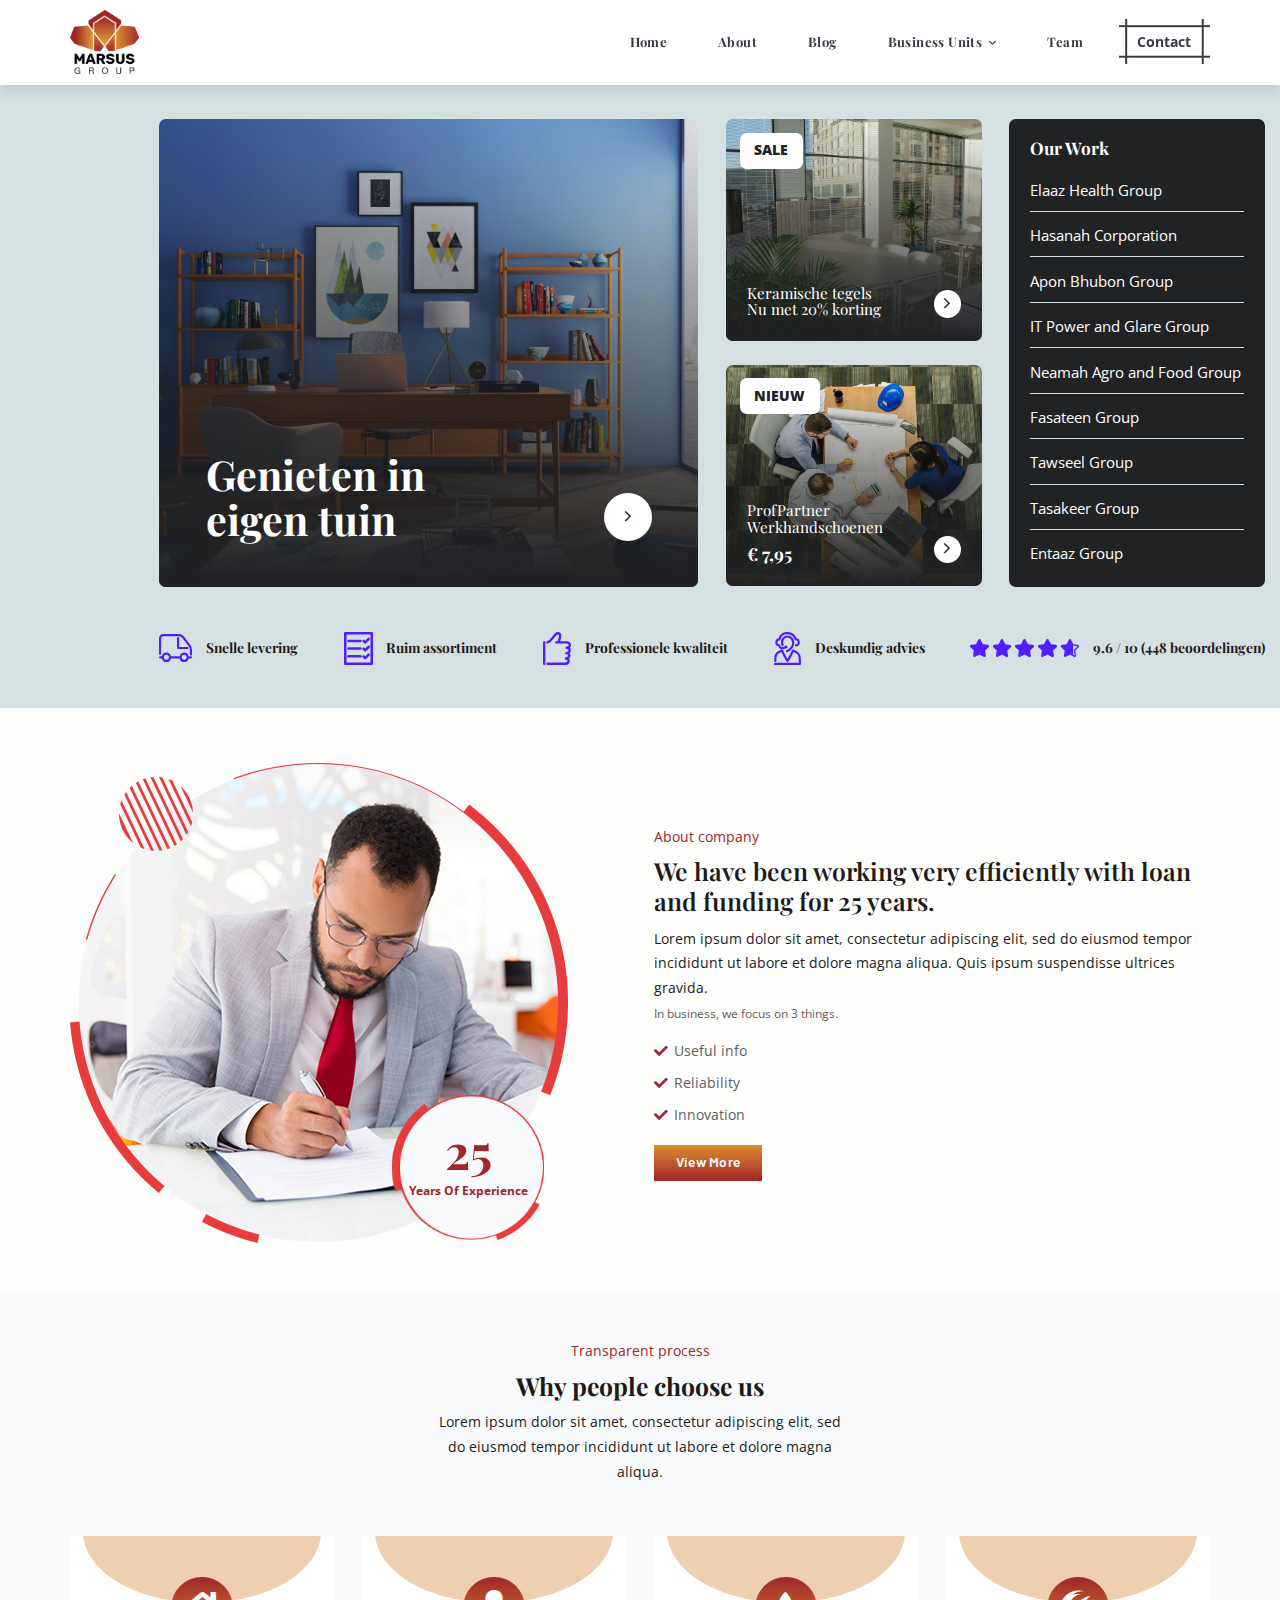
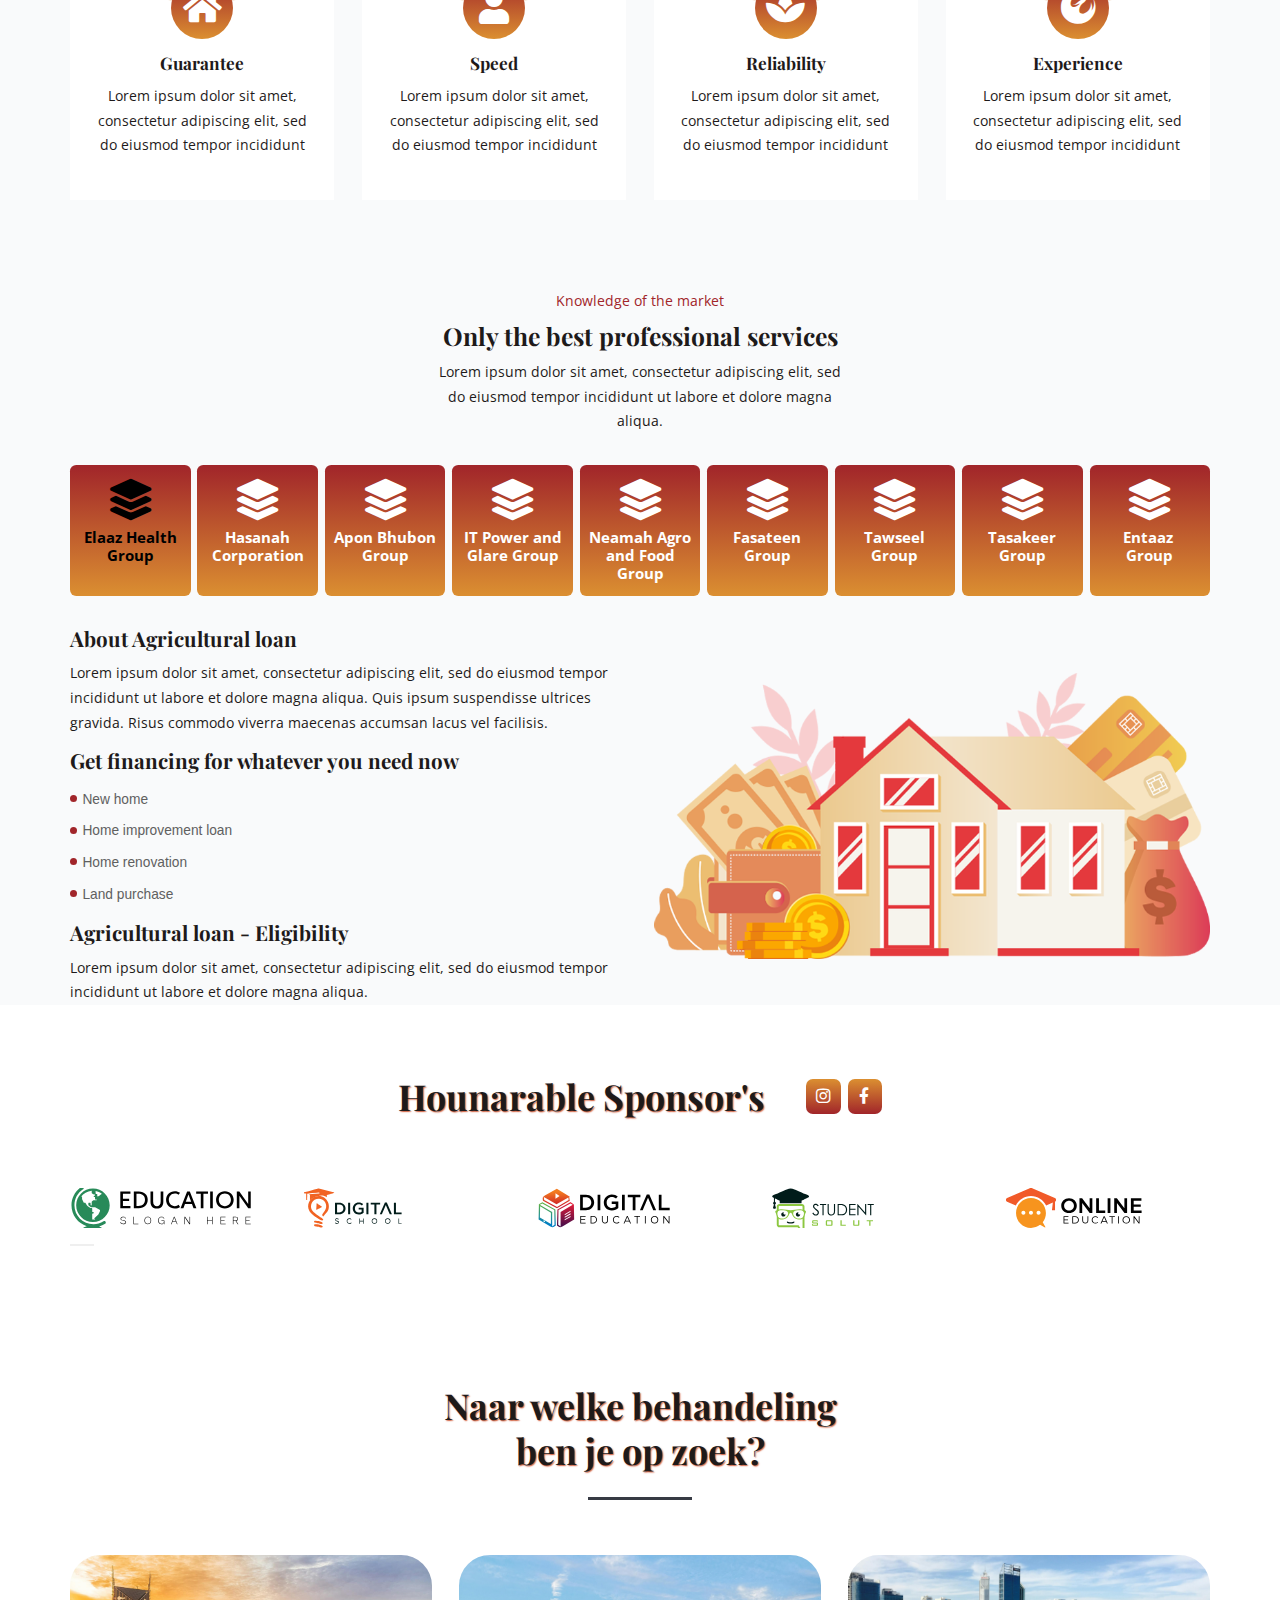
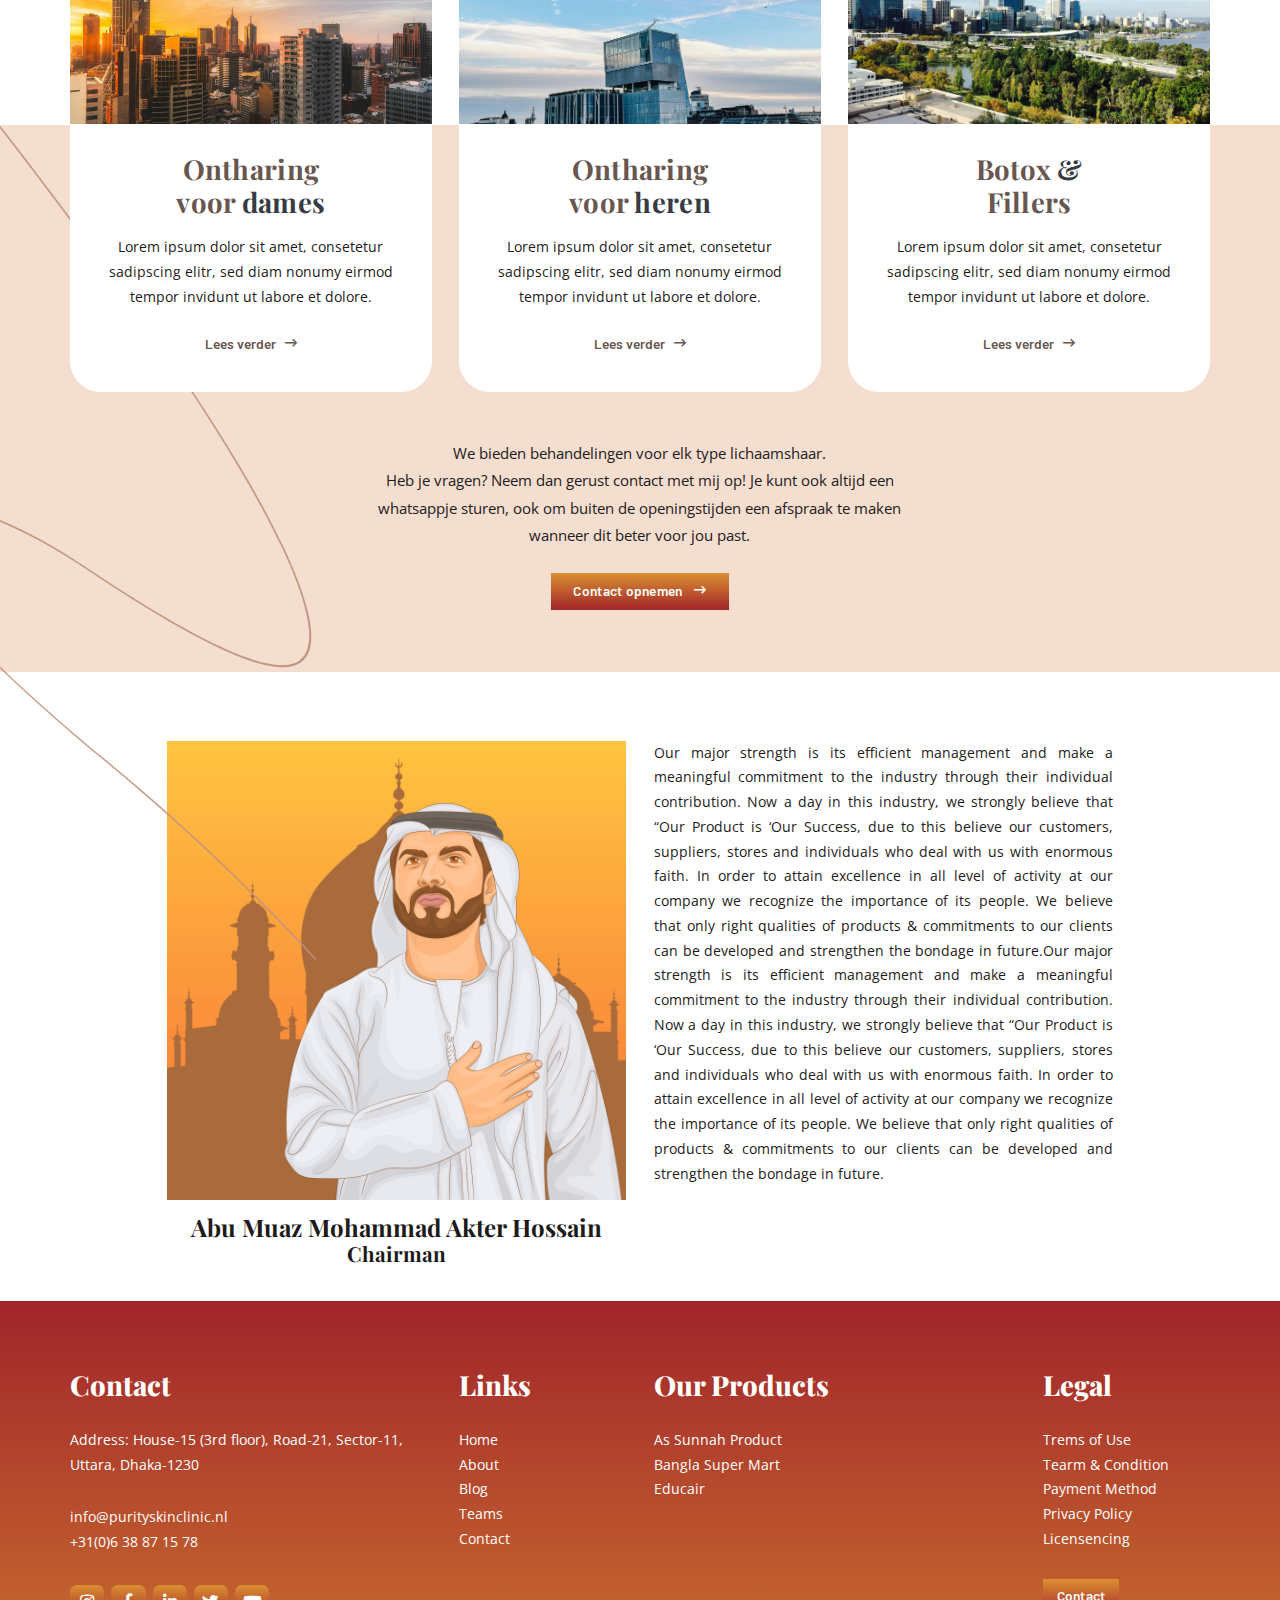
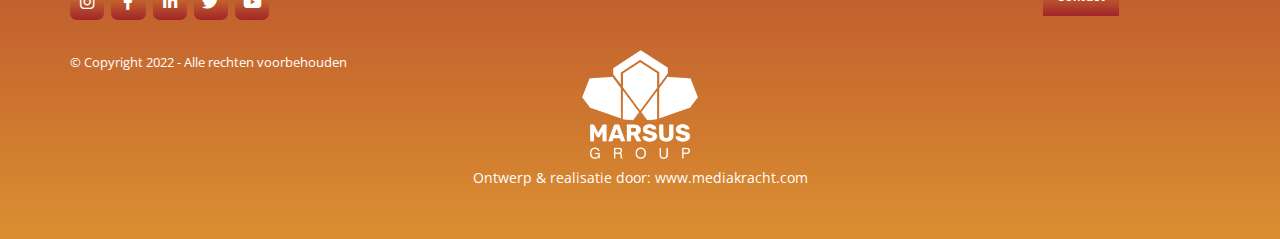
==== commit 441d6cb5: "hero section" ====
--- a/index.html
+++ b/index.html
@@ -34,7 +34,7 @@
 
     <!-- start header -->
     <header>
-        <div class="container d-flex align-items-start justify-content-between">
+        <div class="container d-flex align-items-center justify-content-between">
             <!--logo start-->
             <a href="index.html" class="logo">
                 <img src="img/logo.png" class="img-fluid" alt="">
@@ -45,17 +45,24 @@
             <li class="nav-item"><a href="about.html" class="nav-link">About</a></li>
             <li class="nav-item"><a href="blog.html" class="nav-link">Blog</a></li>               
             <li class="nav-item drop_box">
-                <a href="#" class="nav-link">Our Products <i class="far fa-angle-down"></i></a>
+                <a href="#" class="nav-link">Business Units<i class="far fa-angle-down"></i></a>
                 <div class="drop_wrap">
                     <ul>
-                        <li><a href="#">Marsus trade group</a></li>
-                        <li><a href="#">Marsus trade group</a></li>
+                        <li><a href="#">Elaaz Health Group</a></li>
+                        <li><a href="#">Hasanah Corporation</a></li>
+                        <li><a href="#">Apon Bhubon Group</a></li>
+                        <li><a href="#">IT Power and Glare Group</a></li>
+                        <li><a href="#">Neamah Agro and Food Group</a></li>
+                        <li><a href="#">Fasateen Group</a></li>
+                        <li><a href="#">Tawseel Group</a></li>
+                        <li><a href="#">Tasakeer Group</a></li>
+                        <li><a href="#">Entaaz Group</a></li>
                     </ul>
                 </div>
             </li>
            
             <li class="nav-item"><a href="team.html" class="nav-link">Team</a></li>
-            <li class="nav-item"><a href="contact.html" class="button">Contact</a></li>
+            <li class="nav-item"><a href="contact.html" class="button-custom">Contact</a></li>
         </ul>
             <!--menu end-->
 
@@ -69,32 +76,98 @@
     </header>
 
     <main class="overflow-hidden">
-        <!-- home area -->
+        <!-- home_area -->
         <div class="home_area">
-            <div class="home_content">
-                <h2 class="title">Choose an Ideal place to reside with your family.</h2>
-                <p class="mt_40">Lorem ipsum dolor sit, amet consectetur adipisicing elit. Deleniti totam quasi esse <strong>alias eum repellat eius</strong>  iste itaque, molestiae iure voluptatibus, excepturi aut. Laborum reprehenderit fugiat sapiente, sint vero inventore temporibus nihil quia pariatur magnam aut deserunt natus tenetur corporis.</p>
-
-                <div class="button_group pt_25">
-                    <a href="#" class="button mt_25">
-                        Details
-                        <i class="far fa-long-arrow-right"></i>
-                    </a>                    
-                </div>
-            </div>
-            <div class="slider_wrap">
-                <div class="owl-carousel home_slider">
-                    <div class="item" style="background-image: url(img/home-bg-1.jpg);"></div>
-                    <div class="item" style="background-image: url(img/home-bg-2.jpg);"></div>
-                    <div class="item" style="background-image: url(img/home-bg-1.jpg);"></div>
-                    <div class="item" style="background-image: url(img/home-bg-2.jpg);"></div>
-                </div>
-                <!-- shape image -->
-                <img src="img/home_shape2.png" class="home_shape2" alt="">
-            </div>
-
-            <!-- shape image -->
-            <img src="img/home_shape1.png" class="home_shape1" alt="">
+            <div class="container">
+                <div class="row">
+                    <div class="col-lg-6 mt_50">
+                        <a href="#" class="genieten_img">
+                            <img src="img/home_1.jpg" alt="" class="w-100">
+                            <div class="geni_cont">
+                                <h3>Genieten in eigen tuin</h3>
+                                <div class="expl_box">
+                                    <i class="fal fa-angle-right"></i>
+                                </div>
+                            </div>
+                        </a>
+                    </div>
+                    <div class="col-lg-3 pt_15">
+                        <div class="row">
+                            <div class="col-sm-6 col-lg-12 mt_35">
+                                <a href="#" class="genieten_img geni_sec">
+                                    <img src="img/home_2.jpg" alt="" class="w-100">
+                                    <div class="sale">SALE</div>
+                                    <div class="geni_cont">
+                                        <h3>Keramische tegels Nu met 20% korting</h3>
+                                        <div class="expl_box">
+                                            <i class="fal fa-angle-right"></i>
+                                        </div>
+                                    </div>
+                                </a>
+                            </div>                            
+                            <div class="col-sm-6 col-lg-12 mt_35">
+                                <a href="#" class="genieten_img geni_sec">
+                                    <img src="img/home_3.jpg" alt="" class="w-100">
+                                    <div class="sale new">NIEUW</div>
+                                    <div class="geni_cont">
+                                        <div>
+                                            <h3>ProfPartner Werkhandschoenen</h3>
+                                            <h4>€ 7,95</h4>
+                                        </div>
+                                        <div class="expl_box">
+                                            <i class="fal fa-angle-right"></i>
+                                        </div>
+                                    </div>
+                                </a>
+                            </div>
+                        </div>
+                    </div>
+                    <div class="col-lg-3 mt_50">
+                        <div class="populaire_box">
+                            <h3>Our Work</h3>
+                            <ul>
+                                <li><a href="#">Elaaz Health Group</a></li>
+                                <li><a href="#">Hasanah Corporation</a></li>
+                                <li><a href="#">Apon Bhubon Group</a></li>
+                                <li><a href="#">IT Power and Glare Group</a></li>
+                                <li><a href="#">Neamah Agro and Food Group</a></li>
+                                <li><a href="#">Fasateen Group</a></li>
+                                <li><a href="#">Tawseel Group</a></li>
+                                <li><a href="#">Tasakeer Group</a></li>
+                                <li><a href="#">Entaaz Group</a></li>
+                            </ul>
+                        </div>
+                    </div>
+                </div>
+                <div class="home_bottom">
+                    <div class="home_wapp">
+                        <img src="img/icon_1.svg" alt="" class="img-fluid">
+                        <h5>Snelle levering</h5>
+                    </div>
+                    <div class="home_wapp">
+                        <img src="img/icon_2.svg" alt="" class="img-fluid">
+                        <h5>Ruim assortiment</h5>
+                    </div>
+                    <div class="home_wapp">
+                        <img src="img/icon_3.svg" alt="" class="img-fluid">
+                        <h5>Professionele kwaliteit</h5>
+                    </div>
+                    <div class="home_wapp">
+                        <img src="img/icon_4.svg" alt="" class="img-fluid">
+                        <h5>Deskundig advies</h5>
+                    </div>
+                    <div class="home_wapp">
+                        <div class="home_star">
+                            <img src="img/icon_5.svg" alt="">
+                            <img src="img/icon_5.svg" alt="">
+                            <img src="img/icon_5.svg" alt="">
+                            <img src="img/icon_5.svg" alt="">
+                            <img src="img/icon_6.svg" alt="">
+                        </div>
+                        <h5>9.6 / 10 (448 beoordelingen)</h5>
+                    </div>
+                </div>
+            </div>
         </div>
         <!-- about_area -->
         <section class="about-area">
@@ -205,27 +278,40 @@
                     <ul class="tabs-list active">
                         <li class="current">
                             <i class="fas fa-layer-group"></i>
-                            <span>Agricultural loan</span>
+                            <span>Elaaz Health <br>Group</span>
                         </li>
                         <li class="">
                             <i class="fas fa-layer-group"></i>
-                            <span>Personal loan</span>
+                            <span>Hasanah <br> Corporation</span>
                         </li>
                         <li class="">
                             <i class="fas fa-layer-group"></i>
-                            <span>Business loan</span>
+                            <span>Apon Bhubon<br>Group</span>
                         </li>
                         <li class="">
                             <i class="fas fa-layer-group"></i>
-                            <span>Education loan</span>
+                            <span>IT Power and Glare Group
+                            </span>
                         </li>
                         <li class="">
                             <i class="fas fa-layer-group"></i>
-                            <span>House loan</span>
+                            <span>Neamah Agro and Food <br> Group</span>
                         </li>
                         <li class="">
                             <i class="fas fa-layer-group"></i>
-                            <span>Payday loan</span>
+                            <span>Fasateen <br> Group</span>
+                        </li>
+                        <li class="">
+                            <i class="fas fa-layer-group"></i>
+                            <span>Tawseel <br> Group</span>
+                        </li>
+                        <li class="">
+                            <i class="fas fa-layer-group"></i>
+                            <span>Tasakeer <br> Group</span>
+                        </li>
+                        <li class="">
+                            <i class="fas fa-layer-group"></i>
+                            <span>Entaaz <br> Group</span>
                         </li>
                     </ul>
 
@@ -370,6 +456,87 @@
                             </div>
                         </div>
 
+                        <div class="tabs_item" style="display: none;">
+                            <div class="row align-items-center">
+                                <div class="col-lg-6">
+                                    <div class="services-tab-content">
+                                        <h3>About Payday loan</h3>
+                                        <p>Lorem ipsum dolor sit amet, consectetur adipiscing elit, sed do eiusmod tempor incididunt ut labore et dolore magna aliqua. Quis ipsum suspendisse ultrices gravida. Risus commodo viverra maecenas accumsan lacus vel facilisis.</p>
+                                    </div>
+                                    <ul class="list">
+                                        <h3>Get financing for whatever you need now</h3>
+                                        <li>New home</li>
+                                        <li>Home improvement loan</li>
+                                        <li>Home renovation</li>
+                                        <li>Land purchase</li>
+                                    </ul>
+                                    <div class="services-tab-content left">
+                                        <h3>Payday loan - Eligibility</h3>
+                                        <p>Lorem ipsum dolor sit amet, consectetur adipiscing elit, sed do eiusmod tempor incididunt ut labore et dolore magna aliqua.</p>
+                                    </div>
+                                </div>
+
+                                <div class="col-lg-6">
+                                    <div class="services-tab-image1">
+                                        <img src="img/services-tab2.png" alt="image" class="w-100">
+                                    </div>
+                                </div>
+                            </div>
+                        </div>
+                        <div class="tabs_item" style="display: none;">
+                            <div class="row align-items-center">
+                                <div class="col-lg-6">
+                                    <div class="services-tab-content">
+                                        <h3>About Payday loan</h3>
+                                        <p>Lorem ipsum dolor sit amet, consectetur adipiscing elit, sed do eiusmod tempor incididunt ut labore et dolore magna aliqua. Quis ipsum suspendisse ultrices gravida. Risus commodo viverra maecenas accumsan lacus vel facilisis.</p>
+                                    </div>
+                                    <ul class="list">
+                                        <h3>Get financing for whatever you need now</h3>
+                                        <li>New home</li>
+                                        <li>Home improvement loan</li>
+                                        <li>Home renovation</li>
+                                        <li>Land purchase</li>
+                                    </ul>
+                                    <div class="services-tab-content left">
+                                        <h3>Payday loan - Eligibility</h3>
+                                        <p>Lorem ipsum dolor sit amet, consectetur adipiscing elit, sed do eiusmod tempor incididunt ut labore et dolore magna aliqua.</p>
+                                    </div>
+                                </div>
+
+                                <div class="col-lg-6">
+                                    <div class="services-tab-image1">
+                                        <img src="img/services-tab2.png" alt="image" class="w-100">
+                                    </div>
+                                </div>
+                            </div>
+                        </div>
+                        <div class="tabs_item" style="display: none;">
+                            <div class="row align-items-center">
+                                <div class="col-lg-6">
+                                    <div class="services-tab-content">
+                                        <h3>About Payday loan</h3>
+                                        <p>Lorem ipsum dolor sit amet, consectetur adipiscing elit, sed do eiusmod tempor incididunt ut labore et dolore magna aliqua. Quis ipsum suspendisse ultrices gravida. Risus commodo viverra maecenas accumsan lacus vel facilisis.</p>
+                                    </div>
+                                    <ul class="list">
+                                        <h3>Get financing for whatever you need now</h3>
+                                        <li>New home</li>
+                                        <li>Home improvement loan</li>
+                                        <li>Home renovation</li>
+                                        <li>Land purchase</li>
+                                    </ul>
+                                    <div class="services-tab-content left">
+                                        <h3>Payday loan - Eligibility</h3>
+                                        <p>Lorem ipsum dolor sit amet, consectetur adipiscing elit, sed do eiusmod tempor incididunt ut labore et dolore magna aliqua.</p>
+                                    </div>
+                                </div>
+
+                                <div class="col-lg-6">
+                                    <div class="services-tab-image1">
+                                        <img src="img/services-tab2.png" alt="image" class="w-100">
+                                    </div>
+                                </div>
+                            </div>
+                        </div>
                         <div class="tabs_item" style="display: none;">
                             <div class="row align-items-center">
                                 <div class="col-lg-6">
--- a/css/style.css
+++ b/css/style.css
@@ -18,10 +18,10 @@
 	color: #685650;
 }
 p a:hover{
-	color: #5a3232;
+	color: #373B44;
 }
 main{
-	padding-top: 20.5rem;
+	padding-top: 12.3rem;
 }
 html,
 body,
@@ -111,7 +111,7 @@
 	width: 5.0rem;
 	height: 5.0rem;
 	border-radius: 100%;
-	background: #5a3232;
+	background: #373B44;
 	-webkit-animation: loader3 1.5s linear infinite;
 	animation: loader3 1.5s linear infinite;
 }
@@ -178,20 +178,21 @@
 	transform: translateY(-325%) rotate(-135deg);
 }
 header {
-	position: fixed;
-	top: 0;
-	left: 0;
-	z-index: 1024;
-	width: 100%;
-	padding: 3rem 0;
-	-webkit-transition: 0.3s;
-	-o-transition: 0.3s;
-	transition: 0.3s;
+    position: fixed;
+    top: 0;
+    left: 0;
+    z-index: 1024;
+    width: 100%;
+    padding: 1.5rem 0;
+    -webkit-transition: 0.3s;
+    -o-transition: 0.3s;
+    transition: 0.3s;
+	background-color: #fff;
+	box-shadow: 0 .8rem 2.0rem 0 rgba(0, 0, 0, .1);
 }
 
 /*sticky START CSS*/
 header.sticky {
-	padding: 2rem 0;
 	background-color: #fff;
    -webkit-box-shadow: 0 .8rem 2.0rem 0 rgba(0, 0, 0, .1);
    box-shadow: 0 .8rem 2.0rem 0 rgba(0, 0, 0, .1);
@@ -200,16 +201,10 @@
 	margin-right: 2.2rem;
 	display: block;
 	width: 100%;
-	max-width: 14.5rem;
+	max-width: 10rem;
 }
 .logo img{
 	width: 100%;
-}
-header.sticky .logo img{
-	width: 10rem;
-}
-header.sticky .logo h2{
-	font-size: 3rem;
 }
 #menu {
 	display: -webkit-box;
@@ -231,7 +226,7 @@
 }
 #menu>li>a.nav-link {
 	padding: 1rem 2.2rem 1.2rem;
-	color: #5a3232;
+	color: #373B44;
 	font-size: 2.2rem;
 	font-weight: 700;
 	line-height: 1.36;
@@ -250,7 +245,7 @@
 	font-family: 'Playfair Display', serif;
 }
 #menu>li>a.active{
-	color: #5a3232;
+	color: #373B44;
 }
 #menu>li:hover>a.nav-link {
 	color: #a1252a;
@@ -341,6 +336,41 @@
 	color: #fff;
 
 }
+/* CSS */
+.button-custom {
+  --b: .3rem;   /* border thickness */
+  --s: .45em; /* size of the corner */
+  --color: #373B44;
+  
+  padding: calc(.5em + var(--s)) calc(.9em + var(--s));
+  color: var(--color);
+  --_p: var(--s);
+  background:
+    conic-gradient(from 90deg at var(--b) var(--b),#0000 90deg,var(--color) 0)
+    var(--_p) var(--_p)/calc(100% - var(--b) - 2*var(--_p)) calc(100% - var(--b) - 2*var(--_p));
+  transition: .3s linear, color 0s, background-color 0s;
+  outline: var(--b) solid #0000;
+  outline-offset: .6em;
+  font-size: 2rem;
+  border: 0;
+  user-select: none;
+  -webkit-user-select: none;
+  touch-action: manipulation;
+  font-weight: 700;
+}
+
+.button-custom:hover,
+.button-custom:focus-visible{
+  --_p: .0rem;
+  outline-color: var(--color);
+  outline-offset: .05em;
+  color: var(--color);
+}
+
+.button-custom:active {
+  background: var(--color);
+  color: #fff;
+}
 .title {
     font-size: 5.2rem;
     font-weight: 700;
@@ -348,13 +378,13 @@
     line-height: 1.26;
     max-width: 70rem;
     font-family: "Playfair Display", serif;
-    text-shadow: 2px 2px 2px #CE5937;
+    text-shadow: .2rem .2rem .2rem #CE5937;
 }
 .line{
 	display: block;
 	width: 15rem;
 	height: 0.3rem;
-	background-color: #5a3232;
+	background-color: #373B44;
 }
 .row:not(.no-gutters){
 	margin-left: -2rem;
@@ -366,47 +396,208 @@
 }
 
 /*home area*/
+/*home_area*/
 .home_area{
+	background-color: #D5E0E3;
+	padding: 0 0 6.3rem;
+}
+.genieten_img {
+	overflow: hidden;
+	display: block;
+	border-radius: 1rem;
+	position: relative;
+	z-index: 1;
+}
+.genieten_img::before {
+    content: '';
+    z-index: -1;
+    position: absolute;
+    background: linear-gradient(0deg, rgb(32 33 35) 0%, rgba(19, 4, 79, 0) 100%);
+    width: 100%;
+    height: 100%;
+    top: 0;
+    left: 0;
+}
+.genieten_img:hover img{
+	-webkit-transform: scale(1.1);
+	    -ms-transform: scale(1.1);
+	        transform: scale(1.1);
+}
+.genieten_img img {
+	height: 68rem;
+	-o-object-fit: cover;
+	   object-fit: cover;
+	position: relative;
+	z-index: -2;
+}
+.geni_sec img{
+	height: 32.2rem;
+}
+.mt_34{
+	margin-top: 3.4rem;
+}
+.geni_cont h3 {
+	font-weight: 700;
+	font-size: 6rem;
+	line-height: 1.1;
+	color: #FFFFFF;
+	max-width: 34.1rem;
+}
+.geni_sec .geni_cont h3{
+	font-size: 2.2rem;
+	font-weight: 400;
+	max-width: 21.3rem;
+}
+.geni_sec .geni_cont .expl_box{
+	width: 4rem;
+	height: 4rem;
+}
+.geni_cont .expl_box {
 	display: -webkit-box;
 	display: -ms-flexbox;
 	display: flex;
 	-webkit-box-align: center;
 	    -ms-flex-align: center;
 	        align-items: center;
-	padding-bottom: 2rem;
-	position: relative;
-	z-index: 1;
-}
-.home_content{
-	width: 56.3rem;
-	-ms-flex-negative: 0;
-	    flex-shrink: 0;
-	margin-right: 18rem;
-}
-.button_group{
+	-webkit-box-pack: center;
+	    -ms-flex-pack: center;
+	        justify-content: center;
+	width: 7rem;
+	height: 7rem;
+	border-radius: 50%;
+	background-color: #fff;
+	color: #212224;
+	font-size: 3rem;
+}
+.geni_cont .expl_box:hover{
+	background: linear-gradient(0deg, rgba(161, 37, 42, 1) 0%, rgba(219, 143, 49, 1) 100%);
+	color: #fff;
+}
+.geni_cont{
+	display: -webkit-box;
+	display: -ms-flexbox;
+	display: flex;
+	-webkit-box-align: end;
+	    -ms-flex-align: end;
+	        align-items: flex-end;
+	-webkit-box-pack: justify;
+	    -ms-flex-pack: justify;
+	        justify-content: space-between;
+	position: absolute;
+	padding: 0 6.7rem;
+	bottom: 6.6rem;
+	left: 0;
+	width: 100%;
+}
+.geni_sec .geni_cont {
+   bottom: 3.3rem;
+}
+.geni_sec .geni_cont{
+	padding: 0 3rem;
+}
+.mt_34 .geni_cont{
+	-webkit-box-align: center;
+	    -ms-flex-align: center;
+	        align-items: center;
+}
+.genieten_img h4{
+	font-size: 2.6rem;
+	line-height: 1.1;
+	font-weight: 700;
+	color: #fff;
+	margin-top: 1.2rem;
+}
+.geni_sec .sale{
+	font-size: 2rem;
+	font-weight: 900;
+	padding: 0.8rem 2.1rem;
+	background-color: #fff;
+	color: #212224;
+	position: absolute;
+	left: 2rem;
+	top: 2rem;
+	border-radius: 1rem;
+	text-transform: uppercase;
+}
+.geni_sec .new{
+	background-color: #fff;
+	color: #212224;
+}
+.home_bottom{
+	margin-top: 4.5rem;
 	display: -webkit-box;
 	display: -ms-flexbox;
 	display: flex;
 	-webkit-box-align: center;
 	    -ms-flex-align: center;
 	        align-items: center;
-}
-.button_group a:first-child{
-	margin-right: 3rem;
-}
-.slider_wrap{
-	width: 100%;
-	position: relative;
-	z-index: 1;
-}
-.slider_wrap .item{
-	height: 70rem;
-	background-size: cover;
-	background-repeat: no-repeat;
-	background-position: center center;
-}
-.slider_wrap .owl-item.active .item{
-	height: 78.8rem;
+	-webkit-box-pack: justify;
+	    -ms-flex-pack: justify;
+	        justify-content: space-between;
+	-webkit-column-gap: 2rem;
+	   -moz-column-gap: 2rem;
+	        column-gap: 2rem;
+}
+.home_wapp{
+	display: -webkit-box;
+	display: -ms-flexbox;
+	display: flex;
+	-webkit-box-align: center;
+	    -ms-flex-align: center;
+	        align-items: center;
+	margin-top: 2rem;
+}
+.home_wapp>img{
+	max-height: 4.8rem;
+	max-width: 4.8rem;
+	-o-object-fit: contain;
+	   object-fit: contain;
+}
+.home_bottom h5{
+	font-size: 2rem;
+	line-height: 1.1;
+	margin-left: 2rem;
+}
+.home_star{
+	display: -webkit-box;
+	display: -ms-flexbox;
+	display: flex;
+	-webkit-box-align: center;
+	    -ms-flex-align: center;
+	        align-items: center;
+}
+.home_star img{
+	width: 2.7rem;
+}
+.home_star img:not(:last-child){
+	margin-right: 0.6rem;
+}
+.populaire_box {
+	background-color: #212224;
+	padding: 2.7rem 3rem;
+	height: 100%;
+	border-radius: 1rem;
+}
+.populaire_box h3{
+	font-size: 2.5rem;
+	font-weight: 700;
+	line-height: 1.20;
+	color: #fff;
+	margin-bottom: 1.2rem;
+}
+.populaire_box ul li{
+	padding-top: 1.5rem;
+}
+.populaire_box ul li a{
+	font-size: 2.2rem;
+	color: #fff;
+}
+.populaire_box ul li a:hover{
+	color: #a1252a;
+}
+.populaire_box ul li:not(:last-child){
+	border-bottom: 0.1rem solid #D5E0E3;
+	padding-bottom: 1rem;
 }
 .slider_wrap .owl-stage{
 	padding-left: 0 !important;
@@ -493,7 +684,7 @@
 	margin-bottom: 2.5rem;
 }
 .treatment_content h4 span{
-	color: #5a3232;
+	color: #373B44;
 }
 .treatment_img{
 	display: block;
@@ -532,7 +723,7 @@
 	margin-left: 1.4rem;
 }
 .link:hover{
-	color: #5a3232;
+	color: #373B44;
 }
 .bottom_content{
 	margin-top: 7rem;
@@ -556,7 +747,7 @@
 	padding: 10rem 0;
 }
 .social_area .social_icons a{
-	background-color: #5a3232;
+	background-color: #373B44;
 	color: #fff;
 }
 
@@ -776,7 +967,7 @@
 }
 .method_wrap h2{
 	font-size: 4rem;
-	color: #5a3232;
+	color: #373B44;
 	line-height: 1.2;
 }
 .specialist_contents{
@@ -816,13 +1007,13 @@
 }
 .contact_area h4{
 	font-size: 4.2rem;
-	color: #5a3232;
+	color: #373B44;
 }
 .contact_area li a{
 	color: #685650;
 }
 .contact_area li a:hover{
-	color: #5a3232;
+	color: #373B44;
 }
 .contact_area .flink{
 	color: #685650;
@@ -830,7 +1021,7 @@
 	margin-bottom: 3rem;
 }
 .contact_area .flink:hover{
-	color: #5a3232;
+	color: #373B44;
 }
 .contact_form{
 	max-width: 92rem;
@@ -1203,43 +1394,47 @@
   }
   
   .tabs-list li {
-	-webkit-box-flex: 1;
-		-ms-flex: 1 0 15.666667%;
-			flex: 1 0 15.666667%;
-	max-width: 20.666667%;
-	text-align: center;
-	font-size: 1.6rem;
-	font-weight: 500;
-	color: #111111;
-	cursor: pointer;
-	margin-right: .5rem;
-	margin-left: .5rem;
-  }
+    -webkit-box-flex: 1;
+    -ms-flex: 1 0 11.11%;
+    flex: 1 0 10.1%;
+    max-width: 11.11%;
+    text-align: center;
+    font-size: 1.6rem;
+    font-weight: 500;
+    color: #fff;
+    cursor: pointer;
+    margin-right: .5rem;
+    margin-left: .5rem;
+	background: linear-gradient(0deg, rgba(219, 143, 49, 1) 0%, rgba(161, 37, 42, 1) 100%);
+    padding: 2rem 1rem;
+	border-radius: 0.9rem;
+}
   
   .tabs-list li span {
 	display: block;
 	margin-top: 1.0rem;
 	font-weight: bold;
-	font-size: 2.5rem;
-	color: #111111;
+	font-size: 2.2rem;
+	color: #fff;
 	-webkit-transition: 0.5s;
 	transition: 0.5s;
+	line-height: 1.20;
   }
   
   .tabs-list li i {
 	font-size: 6.0rem;
 	line-height: 1;
-	color: #111111;
+	color: #fff;
 	-webkit-transition: 0.5s;
 	transition: 0.5s;
   }
   
   .tabs-list li.current span {
-	color: #a1252a;
+	color: #000;
   }
   
   .tabs-list li.current i {
-	color: #a1252a;
+	color: #000;
   }
   
   .services-list-tab .tabs_item .services-tab-content {
--- a/css/responsive.css
+++ b/css/responsive.css
@@ -11,12 +11,7 @@
 	.container{
 		max-width: 1550px;
 	}
-	header .container{
-		max-width: 1810px;
-	}
-	.home_area{
-		padding-left: calc((100% - 1550px) /  2 + 13rem);
-	}
+	
 }
 @media (min-width: 1440px) and (max-width: 1599.98px) { 
 	html{
@@ -25,12 +20,6 @@
 	.container{
 		max-width: 1340px;
 	}
-	header .container{
-		max-width: 1400px;
-	}
-	.home_area{
-		padding-left: calc((100% - 1340px) /  2 + 13rem);
-	}
 	#menu>li>a.nav-link {
 	    font-size: 2rem;
 	}
@@ -39,17 +28,11 @@
 	html{
 		font-size: 47%;
 	}
-	header .container{
-		max-width: 1300px;
-	}
 	#menu>li>a.nav-link {
 	    font-size: 1.8rem;
 	}
 	.container{
 		max-width: 1290px;
-	}
-	.home_area{
-		padding-left: calc((100% - 1290px) /  2 + 13rem);
 	}
 }
 
@@ -72,9 +55,6 @@
 @media (min-width: 992px) and (max-width: 1199.98px) { 
 	html{
 		font-size: 38%;
-	}
-	.home_area{
-		padding-left: calc((100% - 960px) /  2 + 15px);
 	}
 	#menu>li {
 	    margin: 0 1rem;
@@ -395,13 +375,6 @@
 	html{
 		font-size: 36%;
 	}
-	.home_area{
-		-webkit-box-orient: vertical;
-		-webkit-box-direction: reverse;
-		    -ms-flex-direction: column-reverse;
-		        flex-direction: column-reverse;
-		padding-left: calc((100% - 540px) /  2 + 15px + 4rem);
-	}
 	.home_content {
 		margin-top: 8rem;
 	    width: 100%;
@@ -429,9 +402,6 @@
 		padding-left: 4rem;
 		padding-right: 4rem;
 	}
-	.home_area{
-		padding-left: 6.5rem;
-	}
 	.home_content{
 		padding-right: 6.5rem;
 	}
